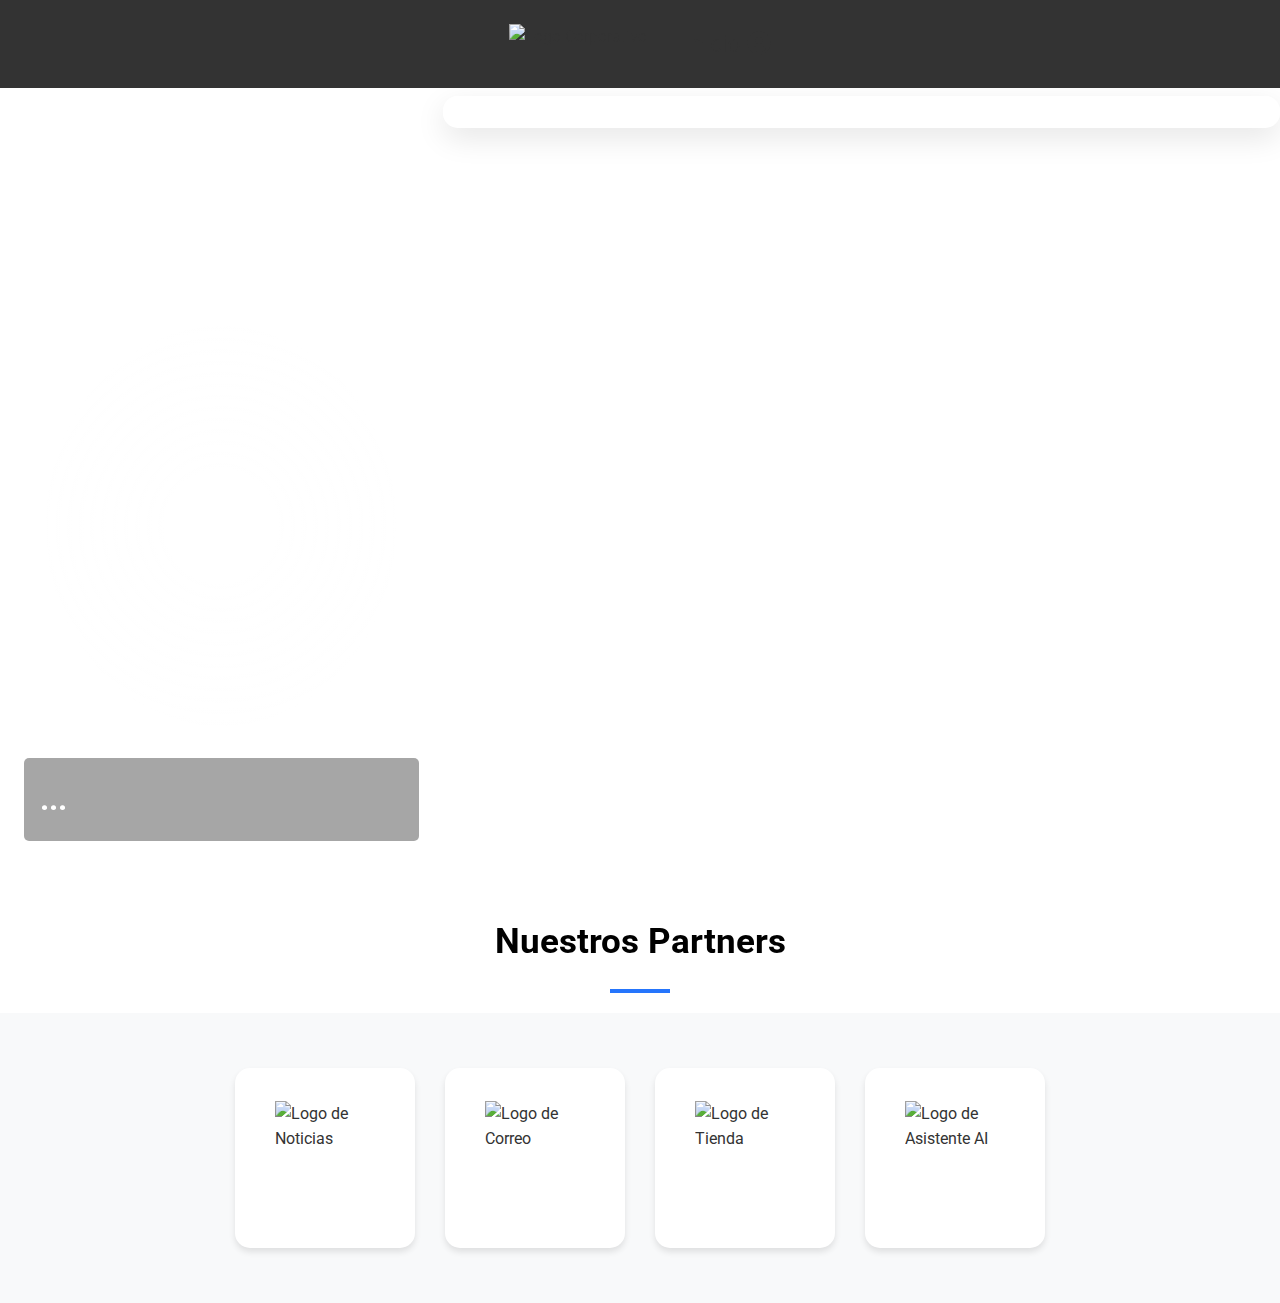
==== user.html @ bd17c830 "ampliación, captura, almacenamiento y lectura de perfil de usuario. despliegue de notas en la parte " ====
<!DOCTYPE html>
<html lang="es">

<head>
    <meta charset="UTF-8">
    <meta name="viewport" content="width=device-width, initial-scale=1.0">
    <meta name="description" content="Página de inicio personalizada con buscador y menú de navegación">
    <title>App Dress Better</title>
    <link rel="stylesheet" href="css/styles.css">
    <link rel="stylesheet" href="css/categorias.css">
    <link rel="stylesheet" href="https://cdnjs.cloudflare.com/ajax/libs/font-awesome/6.4.0/css/all.min.css">
    
    <link rel="preconnect" href="https://fonts.googleapis.com">
    <link rel="preconnect" href="https://fonts.gstatic.com" crossorigin>
    <link href="https://fonts.googleapis.com/css2?family=Roboto:wght@400;700&display=swap" rel="stylesheet">

    <script type="importmap">
        {
          "imports": {
            "three": "https://unpkg.com/three@v0.158.0/build/three.module.js",
            "three/addons/": "https://unpkg.com/three@v0.158.0/examples/jsm/"
          }
        }
    </script>

    <script type="module" src="js/avatar.js"></script>
</head>

<body>
    <div class="app-container">
        <header class="header">
            <div class="header-content">
                <div class="logo" aria-label="Logo Corporativo">
                    <img src="img/logoApp.png" alt="Logo Corporativo" width="40" height="40">
                </div>
                <nav class="nav-menu" aria-label="Menú principal">
                    <button id="searchButton" class="menu-toggle" aria-expanded="false" aria-controls="menu-list" style="display: none;">
                        <i class="fas fa-bars"></i>
                    </button>
                    
                    <!-- Profile icon with tooltip -->
                    <a href="index.html" id="profileButton" class="profile-icon" aria-label="Configuración del perfil" style="text-decoration: none;">
                        Inicio
                        <i class="fas fa-user-circle"></i>
                    </a>
                </nav>
            </div>
        </header>

        <main class="main-content">
            <div class="content-grid">
                <section class="avatar-section" id="home">
                    <div class="btn-group btn-group-toggle" data-toggle="buttons">
                        <button class="btn btn-secondary" onclick="obtenerRecomendacionesVestimenta('formal')">Formal</button>
                        <button class="btn btn-secondary" onclick="obtenerRecomendacionesVestimenta('deportivo')">Deportivo</button>
                        <button class="btn btn-secondary" onclick="obtenerRecomendacionesVestimenta('urbano')">Urbano</button>
                        <button class="btn btn-secondary" onclick="obtenerRecomendacionesVestimenta('fiestas')">Fiestas</button>
                        <button class="btn btn-secondary" onclick="obtenerRecomendacionesVestimenta('montaña')">Montaña</button>
                        <button class="btn btn-secondary" onclick="obtenerRecomendacionesVestimenta('playa')">Playa</button>
                    </div>
                    <div id="avatar-container">
                        <div id="avatar-loading"></div>
                    </div>
                    
                    <div id="intro-container" class="intro-container">
                        <h1 id="intro-text-response" class="intro-text">...</h1>
                    </div>
                    
                </section>

                <section class="table-section">
                    <div id="spinner-container" style="display: none; text-align: center; margin: 20px 0;">
                        <div class="spinner">
                            <div class="bounce1"></div>
                            <div class="bounce2"></div>
                            <div class="bounce3"></div>
                        </div>
                        <p style="color: white;">Cargando datos...</p>
                    </div>
                    
                    <div id="response-container" style="display: none;">
                        <table id="tblresultado" class="tableResult">
                            <thead>
                                <tr>
                                    <th>Item</th>
                                    <th>Descripción</th>
                                    <th>Color</th>
                                    <th>Talla</th>
                                    <th>Precio</th>
                                </tr>
                            </thead>
                            <tbody id="tabla-recomendaciones">
                                <!-- Contenido dinámico -->
                            </tbody>
                        </table>
                    </div>
                </section>
                
            </div>
        </main>

       <!-- Sección de Partners -->
        <h2 class="partners-title" id="partners">Nuestros Partners</h2>
        <div class="partners-container">
            <div class="partner">
                <img src="img/falabella.png" alt="Logo de Noticias">
            </div>
            <div class="partner">
                <img src="img/paris.png" alt="Logo de Correo">
            </div>
            <div class="partner">
                <img src="img/ripley.png" alt="Logo de Tienda">
            </div>
            <div class="partner">
                <img src="img/hm.png" alt="Logo de Asistente AI">
            </div>
        </div>
        </div>
    
        <!-- Spinner -->
        <div class="spinner" id="spinner" style="display:none;">
            <div class="bounce1"></div>
            <div class="bounce2"></div>
            <div class="bounce3"></div>
        </div>

    <!-- Scripts originales mantenidos -->
    <script src="js/script.js" defer></script>
    <script src="js/apiClient.js"></script>
    <script src="js/chatbot.js"></script>
</body>
</html>
---- css/styles.css ----
:root {
    --primary-color: #fff;
    --text-color: #333;
    --background-color: rgba(255, 255, 255, 0.8);
    --accent-color: #2575FC;
    --gradient-end: #2575FC;
    --section-bg: #f8f9fa;
    --featurette-border: #eee;
    --featurette-text: #6c757d;
    --partner-hover-bg: #e9ecef;
}

* {
    box-sizing: border-box;
    margin: 0;
    padding: 0;
}

body, html {
    height: 100%;
    font-family: 'Roboto', Arial, sans-serif;
    color: var(--text-color);
    line-height: 1.6;
}

a, h3 {
    font-family: 'Arial';
}

.container {
    position: relative;
    height: 100vh;
    background-image: url('../img/fondo2.jpg');
    background-size: cover;
    background-position: center;
    display: flex;
    flex-direction: column;
    justify-content: center;
    align-items: center;
}

.tableResult{
    background-color: #fff;
}

.header {
    background-color: rgba(0, 0, 0, 0.8);
    position: fixed;
    top: 0;
    left: 0;
    right: 0;
    z-index: 1000;
    transition: background-color 0.3s ease;
}

.header-content {
    max-width: 1200px;
    margin: 0 auto;
    padding: 0.5rem;
    display: flex;
    justify-content: space-between;
    align-items: center;
}

.logo img {
    display: block;
    transition: transform 0.3s ease;
    width: 10rem;
}

.logo img:hover {
    transform: scale(1.1);
}







@media screen and (min-width: 1366px) {
    .intro-text h1 {
        font-size: 3rem;
    }
}

@media screen and (max-width: 1024px) {
    .intro-text h1 {
        font-size: 2rem;
    }
}

@keyframes gradientShift {
    0% { background-position: 0% 50%; }
    50% { background-position: 100% 50%; }
    100% { background-position: 0% 50%; }
}





/* Estilos para el h2 "Nuestros Partners" */
.partners-title {
    text-align: center;
    font-size: 2.5rem;
    color: black;
    margin: 40px 0 20px;
    padding: 0 20px;
    position: relative;
}

.partners-title::after {
    content: '';
    display: block;
    width: 60px;
    height: 4px;
    background: var(--accent-color);
    margin: 20px auto 0;
}

/* Estilos para la sección de partners */
.partners-container {
    display: flex;
    justify-content: center;
    align-items: center;
    flex-wrap: wrap;
    padding: 40px 20px;
    background-color: var(--section-bg);
}

.partner {
    display: flex;
    flex-direction: column;
    align-items: center;
    justify-content: center;
    width: 200px;
    height: 200px;
    margin: 20px;
    padding: 20px;
    background-color: white;
    border-radius: 15px;
    box-shadow: 0 4px 6px rgba(0,0,0,0.1);
    transition: all 0.3s ease;
}

.partner:hover {
    transform: translateY(-5px);
    box-shadow: 0 6px 12px rgba(0,0,0,0.15);
    background-color: var(--partner-hover-bg);
}

.partner img {
    width: 100px;
    height: 100px;
    object-fit: contain;
    margin-bottom: 15px;
    transition: transform 0.3s ease;
}

.partner:hover img {
    transform: scale(1.1);
}

.partner h3 {
    color: black;
    font-size: 1rem;
    text-align: center;
    margin-top: 10px;
}

/* Estilos para los featurettes */
.featurette {
    display: flex;
    align-items: center;
    margin-bottom: 40px;
    padding: 60px 0;
    border-top: 1px solid var(--featurette-border);
    border-bottom: 1px solid var(--featurette-border);
}

.featurette-content {
    flex: 1;
    padding: 0 40px;
}

.featurette-image {
    flex: 1;
    text-align: center;
}

.featurette-image img {
    max-width: 100%;
    height: auto;
    border-radius: 10px;
    box-shadow: 0 4px 10px rgba(0,0,0,0.1);
    transition: transform 0.3s ease;
}

.featurette-image img:hover {
    transform: scale(1.05);
}

.featurette:nth-child(even) {
    flex-direction: row-reverse;
    background-color: var(--section-bg);
}

.featurette h2 {
    font-size: 2.5rem;
    margin-bottom: 20px;
    color: var(--primary-color);
}

.featurette h2 span {
    color: var(--featurette-text);
    font-weight: 300;
}

.featurette p {
    font-size: 1.1rem;
    color: var(--featurette-text);
    line-height: 1.8;
}

@media (max-width: 768px) {
    .header {
        left: 10px;
    }

    .nav-menu {
        right: 10px;
    }

    .menu-toggle {
        display: block;
    }

    .nav-menu ul {
        display: none;
        position: absolute;
        top: 100%;
        right: 0;
        flex-direction: column;
        background-color: var(--background-color);
        border-radius: 5px;
        padding: 10px;
    }

    .nav-menu ul.show {
        display: flex;
    }

    .nav-menu ul li {
        margin: 10px 0;
    }

    .intro-text h2 {
        font-size: 2rem;
    }

    .partners-title {
        font-size: 2rem;
    }

    .partner {
        width: calc(50% - 40px);
    }

    .featurette {
        flex-direction: column;
        text-align: center;
    }

    .featurette:nth-child(even) {
        flex-direction: column;
    }

    .featurette-content,
    .featurette-image {
        padding: 20px;
    }

    .featurette h2 {
        font-size: 2rem;
    }
}

@media (max-width: 480px) {
    .intro-text h2 {
        font-size: 1.5rem;
    }

    .partners-title {
        font-size: 1.8rem;
    }

    .partner {
        width: 100%;
    }

    .featurette h2 {
        font-size: 1.8rem;
    }
}

/* Estilos Avatar */

.content {
    max-width: 1200px;
    margin: auto;
    padding: 16px 48px;
  }
  
  .hero {
    padding-top: 60px;
    display: flex;
    flex-direction: row;
    text-align: left;
  }
  
  .gradient-text {
    background-image: linear-gradient(-45deg, rgb(177, 8, 189), rgb(88, 186, 255));
    background-clip: text;
    color: transparent;
  }
  
  #avatar-container {
    height: 500px;
    width: 800px;
    margin-top: 32px;
    margin-bottom: 32px;
    display: flex;
    align-items: center;
    justify-content: center;
  }
  
  #avatar-loading {
    font-size: 3em;
    color: #fff;
    display: none;
  } 
  
  .nav-menu {
    display: flex;
    align-items: center;
}

.profile-icon {
    background: none;
    border: none;
    margin-left: 1rem;
    font-size: 1.5rem;
    color: #333;
    cursor: pointer;
    transition: color 0.3s ease;
    position: relative;
}

.profile-icon:hover {
    color: #007bff;
}

.profile-icon::after {
    content: 'Inicio';
    position: absolute;
    top: 100%;
    left: 50%;
    transform: translateX(-50%);
    background-color: #333;
    color: white;
    padding: 5px 10px;
    border-radius: 4px;
    font-size: 0.8rem;
    opacity: 0;
    transition: opacity 0.3s ease;
    pointer-events: none;
    white-space: nowrap;
}

.profile-icon:hover::after {
    opacity: 1;
}

/* Esitlos para introduccion */
.split-layout {
    display: flex;
    justify-content: space-between;
    align-items: center;
    width: 100%;
    max-width: 1200px;
    margin: 0 auto;
    padding: 0 20px;
    min-height: calc(100vh - 80px);
}

.intro-container {
    flex: 1;
    color: white;
    background-color: rgba(128, 128, 128, 0.7); /* Gris con 70% de transparencia */
    border-radius: 5px;
    padding: 1rem;
    transition: opacity 0.5s ease;
}

.intro-container.left-aligned {
    text-align: left;
    margin-right: 40px;
    opacity: 0;
    animation: fadeIn 1s forwards;
}

#user-name {
    padding: 10px;
    font-size: 16px;
    border: none;
    border-radius: 4px;
    background-color: rgba(255, 255, 255, 0.9);
}

#submit-name {
    padding: 10px 20px;
    font-size: 16px;
    border: none;
    border-radius: 4px;
    background-color: #007bff;
    color: white;
    cursor: pointer;
    transition: background-color 0.3s ease;
}

#submit-name:hover {
    background-color: #0056b3;
}

@keyframes fadeIn {
    from { opacity: 0; }
    to { opacity: 1; }
}

.profile-config-container {
    flex: 1;
    display: none;
    opacity: 0;
    transition: opacity 1s ease, transform 1s ease;
    transform: translateY(20px);
}

.profile-config-container.visible {
    display: block;
    opacity: 1;
    transform: translateY(0);
}
/* Fin estilos introduccion */


  @media screen and (min-width: 1280px) and (max-width: 1440px) {
    .content {
        padding: 16px 32px;
    }

    .hero {
        flex-direction: column;
        text-align: center;
        align-items: center;
    }

    #avatar-container {
        height: 400px;
        width: 600px;
    }

    .partners-title {
        font-size: 2.2rem;
    }

    .partner {
        width: 180px;
        height: 180px;
        margin: 15px;
    }

    .featurette h2 {
        font-size: 2.2rem;
    }

    .featurette p {
        font-size: 1rem;
    }
}

@media screen and (min-width: 1440px) and (max-width: 1600px) {
    .content {
        padding: 16px 40px;
    }

    .hero {
        flex-direction: row;
        align-items: center;
    }

    #avatar-container {
        height: 450px;
        width: 700px;
    }

    .partners-title {
        font-size: 2.3rem;
    }

    .partner {
        width: 200px;
        height: 200px;
        margin: 20px;
    }

    .featurette h2 {
        font-size: 2.3rem;
    }

    .featurette p {
        font-size: 1.1rem;
    }
}

/* Estilo base del carrusel */
td > div {
    display: flex;
    overflow-x: auto;
    gap: 10px;
    scroll-behavior: smooth;
}

td > div::-webkit-scrollbar {
    height: 8px;
}

td > div::-webkit-scrollbar-thumb {
    background-color: #ccc;
    border-radius: 4px;
}

td > div::-webkit-scrollbar-thumb:hover {
    background-color: #999;
}

/* Tarjetas del carrusel */
td > div > div {
    flex-shrink: 0;
    width: 150px;
    min-width: 150px;
    border: 1px solid #ccc;
    padding: 10px;
    text-align: center;
    background-color: #fff;
    box-shadow: 0 2px 4px rgba(0, 0, 0, 0.1);
}

td > div > div img {
    width: 100%;
    height: auto;
}

td > div > div a {
    display: inline-block;
    margin-top: 5px;
    padding: 5px 10px;
    background-color: #007bff;
    color: white;
    text-decoration: none;
    border-radius: 3px;
}

td > div > div a:hover {
    background-color: #0056b3;
}
---- css/categorias.css ----
.app-container {
    position: relative;
    height: 100vh;
    background-size: cover;
    background-position: center;
    width: 100%;
    background-image: url('../img/fondo2.jpg');
}

/* Header y navegación */
.header {
    display: flex;
    justify-content: space-between;
    align-items: center;
    padding: 1rem 0;
    margin-bottom: 2rem;
}

/* Layout principal */
.main-content {
    padding: 2rem 0;
    min-height: calc(100vh - 200px);
}

.content-grid {
    padding-top: 4rem;
    display: grid;
    grid-template-columns: minmax(400px, 1fr) minmax(600px, 2fr);
    gap: 2rem;
    align-items: start;
}

/* Sección del Avatar */
.avatar-section {
    position: sticky;
    top: 2rem;
    display: flex;
    flex-direction: column;
    gap: 2rem;
    height: fit-content;
    margin-left: 2rem;
}

/* Botones con mejoras */
.btn-group {
    display: grid;
    grid-template-columns: repeat(auto-fit, minmax(150px, 1fr));
    gap: 1rem;
    width: 100%;
    margin-bottom: 2rem;
}

.btn-secondary {
    background: rgba(255, 255, 255, 0.1);
    border: 2px solid rgba(255, 255, 255, 0.2);
    color: #fff;
    padding: 1rem;
    font-size: 1rem;
    font-weight: bold;
    text-transform: uppercase;
    letter-spacing: 1px;
    border-radius: 50px;
    transition: all 0.3s cubic-bezier(0.25, 0.8, 0.25, 1);
    cursor: pointer;
    position: relative;
    overflow: hidden;
    backdrop-filter: blur(5px);
}

.btn-secondary::before {
    content: '';
    position: absolute;
    top: 0;
    left: -100%;
    width: 100%;
    height: 100%;
    background: linear-gradient(90deg, transparent, rgba(255, 255, 255, 0.2), transparent);
    transition: all 0.5s ease;
}

.btn-secondary:hover {
    transform: translateY(-3px);
    box-shadow: 0 10px 20px rgba(0, 0, 0, 0.2);
    border-color: rgba(255, 255, 255, 0.5);
    background: rgba(255, 255, 255, 0.2);
}

.btn-secondary:hover::before {
    left: 100%;
}

/* Estilos del avatar */
#avatar-container {
    width: 100%;
    aspect-ratio: 1;
    background: rgba(255, 255, 255, 0.1);
    border-radius: 50%;
    display: flex;
    justify-content: center;
    align-items: center;
    position: relative;
    overflow: hidden;
    box-shadow: 0 0 50px rgba(255, 255, 255, 0.1);
    transition: all 0.5s cubic-bezier(0.25, 0.8, 0.25, 1);
    max-width: 400px;
    margin: 0 auto;
}

#avatar-container::before {
    content: '';
    position: absolute;
    top: -50%;
    left: -50%;
    width: 200%;
    height: 200%;
    background: radial-gradient(circle, rgba(255,255,255,0.1) 10%, transparent 60%);
    animation: pulse 4s infinite;
}

#avatar-loading {
    width: 100px;
    height: 100px;
    border: 8px solid rgba(255, 255, 255, 0.3);
    border-top: 8px solid #fff;
    border-radius: 50%;
    animation: spin 1.5s linear infinite;
}

/* Estilos para la Tabla */
.table-section {
    width: 100%;
    max-height: calc(100vh - 100px);
    overflow-y: auto;
    margin-bottom: 2rem;
    background-color: rgba(255, 255, 255, 0.05);
    backdrop-filter: blur(5px);
    border-radius: 15px;
    box-shadow: 0 10px 30px rgba(0, 0, 0, 0.1);
    padding: 1rem;
}

#response-container {
    background: rgba(255, 255, 255, 0.1);
    backdrop-filter: blur(10px);
    border-radius: 20px;
    overflow: hidden;
    box-shadow: 0 10px 30px rgba(0, 0, 0, 0.1);
}

.tableResult {
    width: 100%;
    border-collapse: collapse;
    color: #f8f8f8;
    font-family: 'Arial', sans-serif;
    font-size: 1rem;
    border-radius: 10px;
    box-shadow: 0 0 20px rgba(0, 0, 0, 0.1);
    
}

.tableResult thead {
    background: linear-gradient(90deg, rgba(168, 168, 168, 0.538) 0%, rgba(1, 112, 202, 0.936));
    color: white;
    position: sticky;
    top: 0;
    z-index: 10;
    text-transform: uppercase;
    font-weight: bold;
    letter-spacing: 1px;
}

.tableResult th,
.tableResult td {
    padding: 1rem 1.5rem;
    text-align: left;
    border-bottom: 1px solid rgba(255, 255, 255, 0.2);
    font-size: 1rem;
    transition: all 0.3s ease;
    text-decoration: none;
}

.tableResult th {
    background-color: rgba(0, 0, 0, 0.1);
    color: #fff;
    text-transform: uppercase;
}

.tableResult tbody tr {
    transition: all 0.3s ease;
}

.tableResult tbody tr:nth-child(even) {
    background: rgba(255, 255, 255, 0.05);
}
.tableResult tbody tr {
    background: rgba(255, 255, 255, 0.05);
    transition: all 0.3s ease;
}

.tableResult tbody tr:hover {
    transform: translateY(-3px);
    box-shadow: 0 5px 15px rgba(0, 0, 0, 0.1);
}

.tableResult td {
    padding: 1rem 1.5rem;
    border: none;
    color: #f8f8f8;
}

/* Estilos para las filas de categoría */
.tableResult tbody tr:first-child,
.tableResult tbody tr:nth-child(5),
.tableResult tbody tr:nth-child(9)
 {
    background: linear-gradient(90deg, rgba(0, 0, 0, 0.4) 0%, rgba(0, 0, 0, 0.2) 100%);
    font-weight: 700;
    text-transform: uppercase;
    letter-spacing: 0.5px;
}

.tableResult tbody tr:first-child td,
.tableResult tbody tr:nth-child(5) td,
.tableResult tbody tr:nth-child(9) td{
    padding: 1.2rem 1.5rem;
    color: #ffffff;
    font-size: 1.1rem;
}

/* Estilos para columnas específicas */
.tableResult td:nth-child(1) { /* Item */
    font-weight: 500;
}

.tableResult td:nth-child(3), /* Color */
.tableResult td:nth-child(4) { /* Talla */
    text-align: center;
}

.tableResult td:nth-child(5) { /* Precio */
    font-weight: 700;
    color: #4CAF50;
    text-align: right;
}

/* Animación de entrada para las filas */
@keyframes fadeIn {
    from {
        opacity: 0;
        transform: translateY(10px);
    }
    to {
        opacity: 1;
        transform: translateY(0);
    }
}

.tableResult tbody tr {
    animation: fadeIn 0.3s ease-out forwards;
    opacity: 0;
}

.tableResult tbody tr:nth-child(1) { animation-delay: 0.1s; }
.tableResult tbody tr:nth-child(2) { animation-delay: 0.2s; }
.tableResult tbody tr:nth-child(3) { animation-delay: 0.3s; }
.tableResult tbody tr:nth-child(4) { animation-delay: 0.4s; }
.tableResult tbody tr:nth-child(5) { animation-delay: 0.5s; }

/* Responsive design */
@media (max-width: 768px) {
    .tableResult thead {
        display: none;
    }

    .tableResult tbody tr {
        display: block;
        margin-bottom: 1rem;
        border-radius: 8px;
        overflow: hidden;
    }

    .tableResult td {
        display: block;
        text-align: right;
        padding: 0.5rem 1rem;
        position: relative;
    }

    .tableResult td::before {
        content: attr(data-label);
        position: absolute;
        left: 1rem;
        width: 45%;
        text-align: left;
        font-weight: 600;
    }

    .tableResult tbody tr:first-child,
    .tableResult tbody tr:nth-child(5) {
        background: linear-gradient(90deg, rgba(0, 0, 0, 0.6) 0%, rgba(0, 0, 0, 0.4) 100%);
        padding: 0.5rem;
        border-radius: 8px;
    }

    .tableResult tbody tr:first-child td,
    .tableResult tbody tr:nth-child(5) td {
        text-align: center;
        padding: 0.5rem;
    }
}

.tableResult td {
    padding: 1rem;
    color: black;
    text-decoration: none;
}

.tableResult td:hover {
    color: #2575FC;
    cursor: pointer;
}

/* Estilos de los botones de acción en la tabla */
.tableResult .btn-action {
    background-color: rgba(34, 193, 195, 1);
    color: white;
    padding: 0.5rem 1rem;
    border-radius: 10px;
    text-transform: uppercase;
    font-weight: bold;
    border: none;
    cursor: pointer;
    transition: background-color 0.3s ease;
}

.tableResult .btn-action:hover {
    background-color: rgba(253, 187, 45, 1);
}

/* Estilos para las celdas de datos con un diseño más llamativo */
.tableResult td {
    position: relative;
    padding-left: 30px;
}

.tableResult td::before {
    content: '';
    position: absolute;
    left: 10px;
    top: 50%;
    transform: translateY(-50%);
    width: 8px;
    height: 8px;
    border-radius: 50%;
    transition: all 0.3s ease;
    text-decoration: none;
}


/* Estilos de la tabla en dispositivos móviles */
@media (max-width: 768px) {
    .tableResult thead {
        display: none;
    }

    .tableResult tbody tr {
        display: block;
        margin-bottom: 1rem;
        border-bottom: 2px solid rgba(255, 255, 255, 0.1);
    }

    .tableResult td {
        display: block;
        text-align: right;
        padding-left: 50%;
        position: relative;
    }

    .tableResult td:before {
        content: attr(data-label);
        position: absolute;
        left: 1rem;
        width: 45%;
        text-align: left;
        font-weight: bold;
        color: #f8f8f8;
    }
}


/* Animations */
@keyframes fadeIn {
    from { 
        opacity: 0;
        transform: translateY(20px);
    }
    to {
        opacity: 1;
        transform: translateY(0);
    }
}

@keyframes pulse {
    0% { transform: scale(1); opacity: 0.5; }
    50% { transform: scale(1.1); opacity: 0.8; }
    100% { transform: scale(1); opacity: 0.5; }
}

@keyframes spin {
    0% { transform: rotate(0deg); }
    100% { transform: rotate(360deg); }
}

/* Responsive Design Mejorado */
@media (max-width: 1200px) {
    .content-grid {
        grid-template-columns: 1fr 1.5fr;
    }
}

@media (max-width: 992px) {
    .content-grid {
        grid-template-columns: 1fr;
        gap: 3rem;
    }

    .avatar-section {
        position: relative;
        top: 0;
    }

    .table-section {
        max-height: none;
    }

    #response-container {
        margin-top: 2rem;
    }
}

@media (max-width: 768px) {
    .btn-group {
        grid-template-columns: repeat(2, 1fr);
    }

    .tableResult {
        font-size: 0.9rem;
    }

    .tableResult thead {
        display: none;
    }

    .tableResult tbody tr {
        display: block;
        margin-bottom: 1rem;
        border-bottom: 2px solid rgba(255, 255, 255, 0.1);
    }

    .tableResult td {
        display: block;
        text-align: right;
        padding-left: 50%;
        position: relative;
    }

    .tableResult td:before {
        content: attr(data-label);
        position: absolute;
        left: 1rem;
        width: 45%;
        text-align: left;
        font-weight: 600;
    }

    #avatar-container {
        width: 300px;
        height: 300px;
    }
}

@media (max-width: 480px) {
    .btn-group {
        grid-template-columns: 1fr;
    }

    .partners-container {
        grid-template-columns: repeat(2, 1fr);
    }

    .app-container {
        padding: 0.5rem;
    }
}


/* Spinner */
.spinner {
    margin: 100px auto 0;
    width: 70px;
    text-align: center;
    display: none; /* Inicialmente oculto */
}

.spinner > div {
    width: 18px;
    height: 18px;
    background-color: #333;
    border-radius: 100%;
    display: inline-block;
    animation: bouncedelay 1.4s infinite ease-in-out both;
}

.spinner .bounce1 {
    animation-delay: -0.32s;
}

.spinner .bounce2 {
    animation-delay: -0.16s;
}

.spinner .bounce3 {
    animation-delay: 0s;
}

@keyframes bouncedelay {
    0%, 80%, 100% {
        transform: scale(0);
    }
    40% {
        transform: scale(1);
    }
}

/* Media Queries for 14-inch Screens (Typically around 1920x1080 resolution) */
@media (min-width: 1280px) and (max-width: 1440px) {
    .content-grid {
        grid-template-columns: minmax(350px, 1fr) minmax(550px, 2fr);
        gap: 1.5rem;
    }

    .avatar-section {
        top: 1.5rem;
        margin-left: 1.5rem;
    }

    #avatar-container {
        max-width: 350px;
    }

    .btn-group {
        grid-template-columns: repeat(auto-fit, minmax(130px, 1fr));
        gap: 0.75rem;
    }

    .btn-secondary {
        padding: 0.85rem;
        font-size: 0.9rem;
    }

    .tableResult {
        font-size: 0.95rem;
    }

    .tableResult th,
    .tableResult td {
        padding: 0.85rem 1.25rem;
    }
}

@media (min-width: 1440px) and (max-width: 1600px) {
    .content-grid {
        grid-template-columns: minmax(380px, 1fr) minmax(600px, 2fr);
        gap: 1.75rem;
    }

    .avatar-section {
        top: 1.75rem;
        margin-left: 2rem;
    }

    #avatar-container {
        max-width: 380px;
    }

    .btn-group {
        grid-template-columns: repeat(auto-fit, minmax(140px, 1fr));
        gap: 1rem;
    }

    .btn-secondary {
        padding: 0.95rem;
        font-size: 0.95rem;
    }

    .tableResult {
        font-size: 1rem;
    }

    .tableResult th,
    .tableResult td {
        padding: 1rem 1.35rem;
    }
}
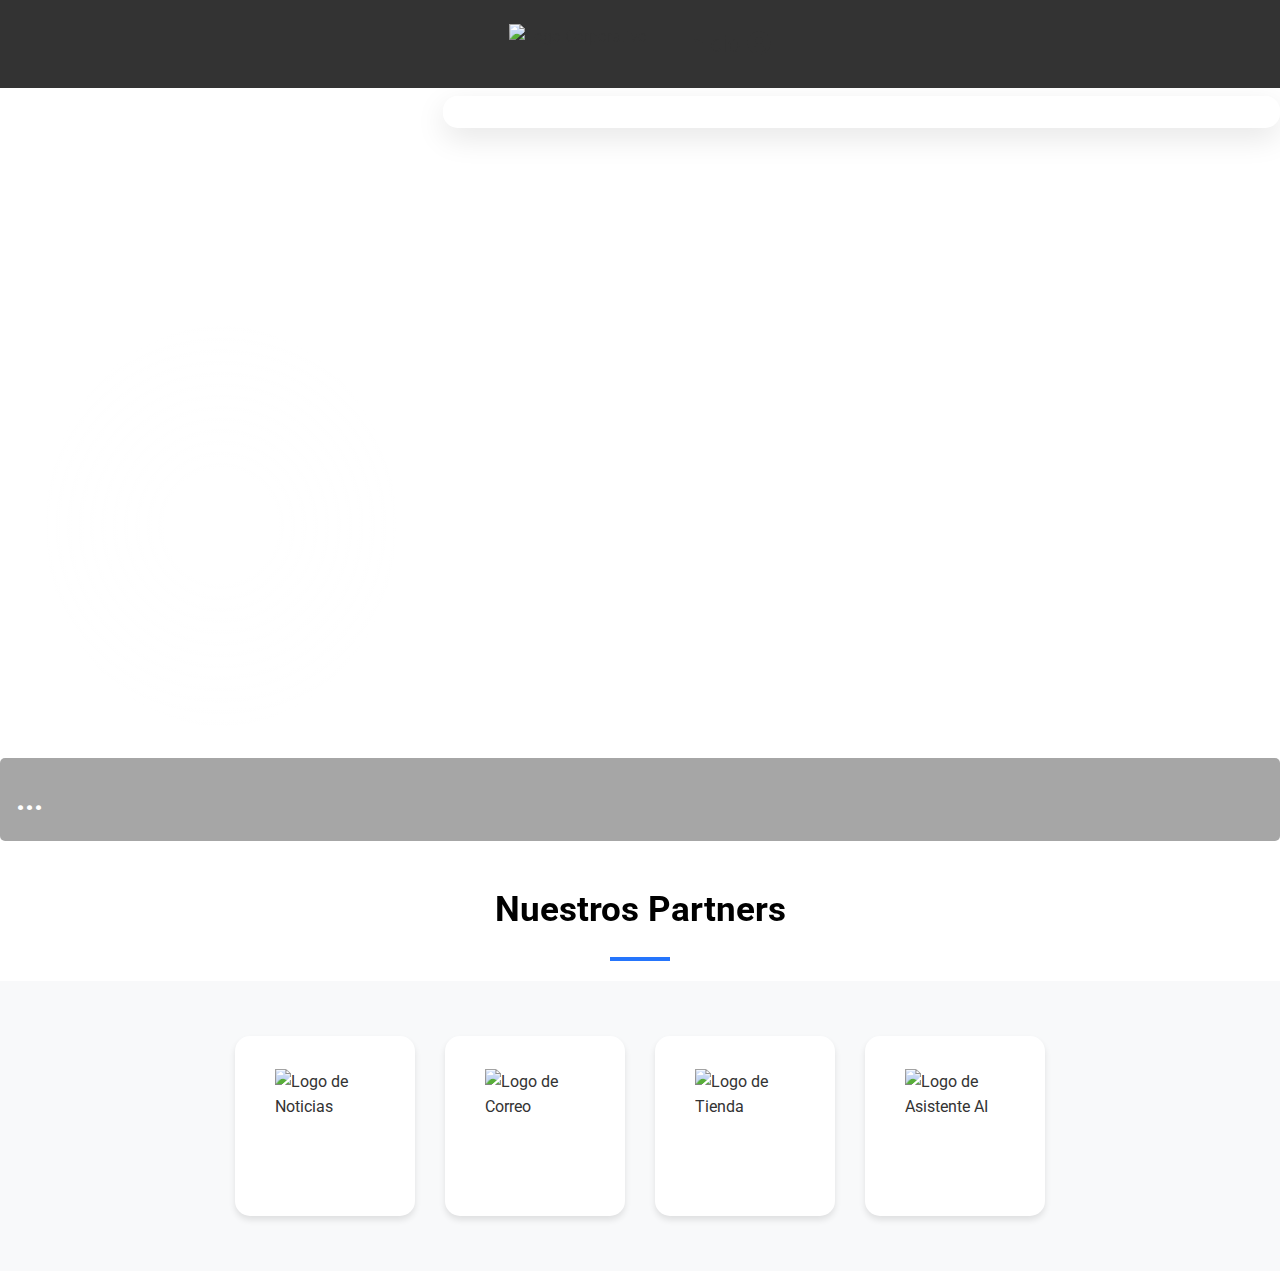
==== commit a602aa88: "last updates" ====
--- a/user.html
+++ b/user.html
@@ -62,9 +62,7 @@
                         <div id="avatar-loading"></div>
                     </div>
                     
-                    <div id="intro-container" class="intro-container">
-                        <h1 id="intro-text-response" class="intro-text">...</h1>
-                    </div>
+                  
                     
                 </section>
 
@@ -97,8 +95,11 @@
                 </section>
                 
             </div>
+            
         </main>
-
+        <div id="intro-container" class="intro-container">
+            <h1 id="intro-text-response" class="intro-text">...</h1>
+        </div>
        <!-- Sección de Partners -->
         <h2 class="partners-title" id="partners">Nuestros Partners</h2>
         <div class="partners-container">
--- a/css/styles.css
+++ b/css/styles.css
@@ -451,6 +451,17 @@
     opacity: 1;
     transform: translateY(0);
 }
+.form-container {
+    display: grid;
+    grid-template-columns: 1fr 1fr;
+    gap: 30px;
+}
+@media (max-width: 768px) {
+    .form-container {
+        grid-template-columns: 1fr;
+        gap: 20px;
+    }
+}
 /* Fin estilos introduccion */
 
 
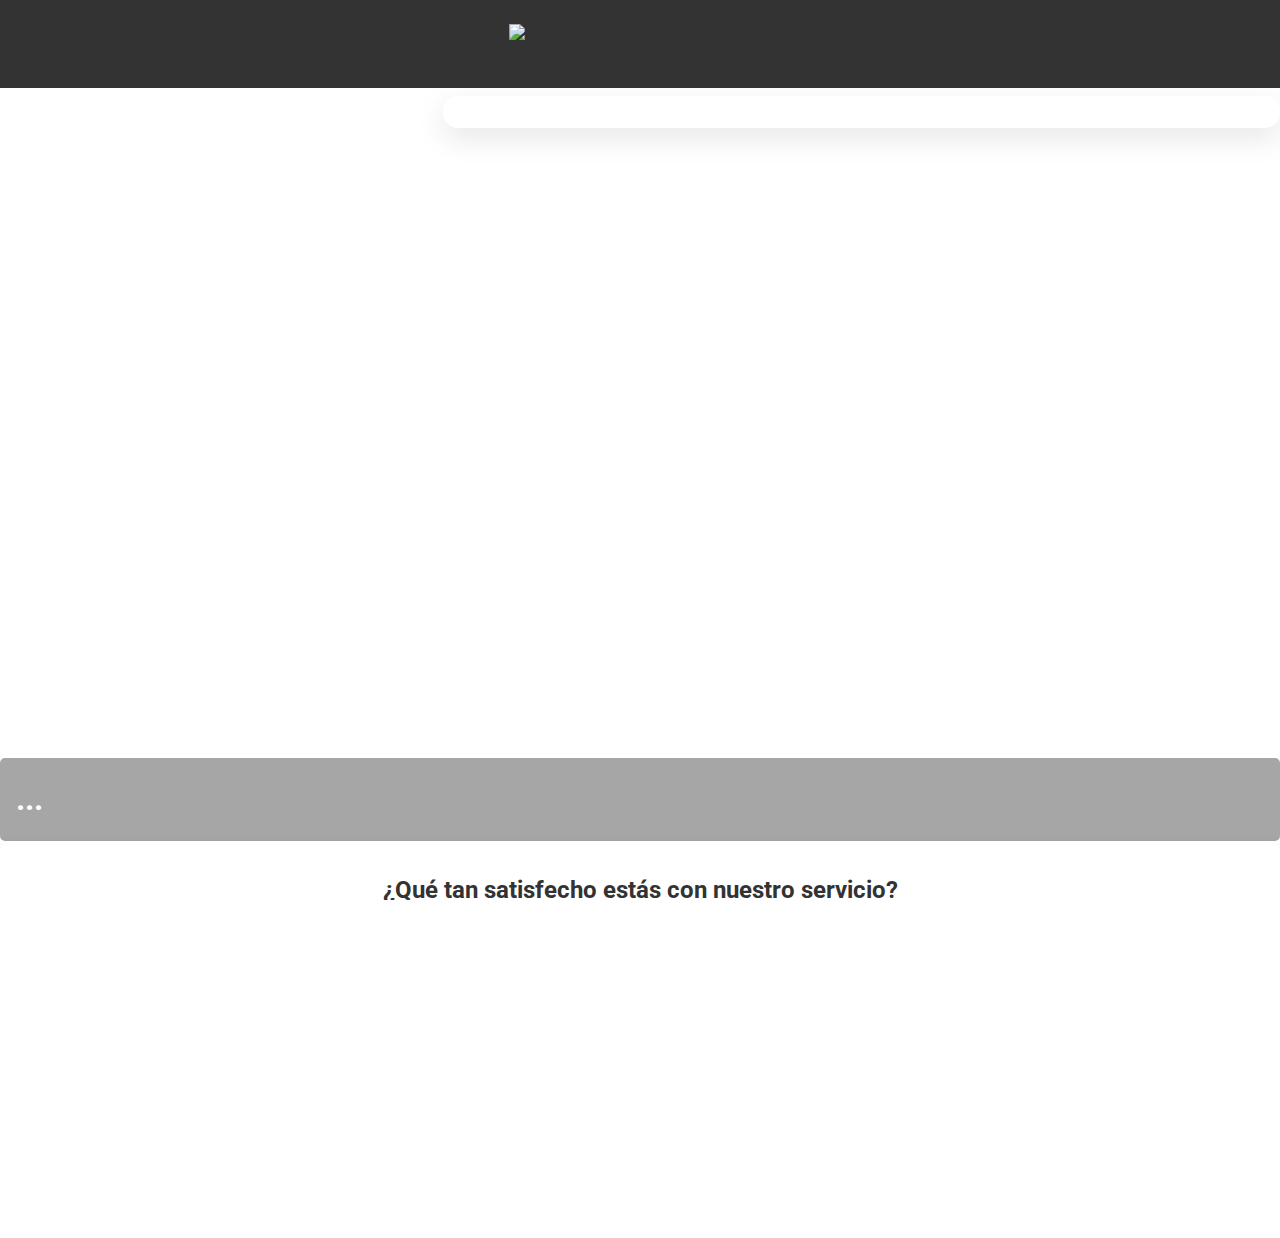
==== commit 8a8aa1e2: "satisfaccion cliente agregado" ====
--- a/user.html
+++ b/user.html
@@ -8,6 +8,7 @@
     <title>App Dress Better</title>
     <link rel="stylesheet" href="css/styles.css">
     <link rel="stylesheet" href="css/categorias.css">
+    <link rel="stylesheet" href="css/user.css">
     <link rel="stylesheet" href="https://cdnjs.cloudflare.com/ajax/libs/font-awesome/6.4.0/css/all.min.css">
     
     <link rel="preconnect" href="https://fonts.googleapis.com">
@@ -100,23 +101,53 @@
         <div id="intro-container" class="intro-container">
             <h1 id="intro-text-response" class="intro-text">...</h1>
         </div>
-       <!-- Sección de Partners -->
-        <h2 class="partners-title" id="partners">Nuestros Partners</h2>
-        <div class="partners-container">
-            <div class="partner">
-                <img src="img/falabella.png" alt="Logo de Noticias">
+        <section class="satisfaction-section" id="satisfaction">
+            <h2 class="satisfaction-title">¿Qué tan satisfecho estás con nuestro servicio?</h2>
+            <div class="satisfaction-container">
+              <div class="rating-scale">
+                <div class="rating-option">
+                  <input type="radio" id="rating-1" name="satisfaction" value="1">
+                  <label for="rating-1">
+                    <span class="emoji">😡</span>
+                    <span class="rating-text">Muy insatisfecho</span>
+                  </label>
+                </div>
+                <div class="rating-option">
+                  <input type="radio" id="rating-2" name="satisfaction" value="2">
+                  <label for="rating-2">
+                    <span class="emoji">😕</span>
+                    <span class="rating-text">Insatisfecho</span>
+                  </label>
+                </div>
+                <div class="rating-option">
+                  <input type="radio" id="rating-3" name="satisfaction" value="3">
+                  <label for="rating-3">
+                    <span class="emoji">😐</span>
+                    <span class="rating-text">Neutral</span>
+                  </label>
+                </div>
+                <div class="rating-option">
+                  <input type="radio" id="rating-4" name="satisfaction" value="4">
+                  <label for="rating-4">
+                    <span class="emoji">🙂</span>
+                    <span class="rating-text">Satisfecho</span>
+                  </label>
+                </div>
+                <div class="rating-option">
+                  <input type="radio" id="rating-5" name="satisfaction" value="5">
+                  <label for="rating-5">
+                    <span class="emoji">😄</span>
+                    <span class="rating-text">Muy satisfecho</span>
+                  </label>
+                </div>
+              </div>
+              <div class="feedback-container">
+                <textarea id="user-feedback" placeholder="Cuéntanos más sobre tu experiencia (opcional)"></textarea>
+                <button id="submit-feedback" class="feedback-btn">Enviar opinión</button>
+              </div>
             </div>
-            <div class="partner">
-                <img src="img/paris.png" alt="Logo de Correo">
-            </div>
-            <div class="partner">
-                <img src="img/ripley.png" alt="Logo de Tienda">
-            </div>
-            <div class="partner">
-                <img src="img/hm.png" alt="Logo de Asistente AI">
-            </div>
-        </div>
-        </div>
+          </section>
+                
     
         <!-- Spinner -->
         <div class="spinner" id="spinner" style="display:none;">
@@ -125,6 +156,35 @@
             <div class="bounce3"></div>
         </div>
 
+        <script>
+            document.querySelectorAll('input[name="satisfaction"]').forEach(input => {
+              input.addEventListener('change', function() {
+                // Highlight the selected rating
+                document.querySelectorAll('.rating-option label').forEach(label => {
+                  label.style.opacity = '0.5';
+                });
+                this.nextElementSibling.style.opacity = '1';
+              });
+            });
+            
+            document.getElementById('submit-feedback').addEventListener('click', function() {
+              const selectedRating = document.querySelector('input[name="satisfaction"]:checked');
+              const feedbackText = document.getElementById('user-feedback').value;
+              
+              if (!selectedRating) {
+                alert('Por favor selecciona un nivel de satisfacción antes de enviar.');
+                return;
+              }
+              
+              // Here you would normally send the data to your server
+              alert('¡Gracias por tu opinión! Tu valoración: ' + selectedRating.value);
+              
+              // Clear form
+              document.querySelector('input[name="satisfaction"]:checked').checked = false;
+              document.getElementById('user-feedback').value = '';
+            });
+          </script>
+
     <!-- Scripts originales mantenidos -->
     <script src="js/script.js" defer></script>
     <script src="js/apiClient.js"></script>
--- a/css/user.css
+++ b/css/user.css
@@ -0,0 +1,242 @@
+html, body {
+    height: 100%;
+    margin: 0;
+    padding: 0;
+    overflow: hidden;
+}
+
+body {
+    display: flex;
+    justify-content: center;
+    align-items: center;
+    background-size: cover;
+    background-position: center;
+}
+
+.profile-config-container {
+    max-width: 600px;
+    width: 90%;
+    max-height: 90vh;
+    overflow-y: auto;
+    margin: 4rem auto;
+    background-color: rgba(255, 255, 255, 0.1); /* Semi-transparent background */
+    backdrop-filter: blur(8px); /* Adds a blur effect to the background */
+    border-radius: 12px;
+    padding: 2rem;
+    box-shadow: 0 4px 6px rgba(0, 0, 0, 0.1);
+}
+
+.profile-config-title {
+    font-size: 24px;
+    font-weight: bold;
+    margin-bottom: 20px;
+    color: #ffffff; /* Changed to white for better contrast */
+    text-shadow: 1px 1px 2px rgba(0, 0, 0, 0.2);
+}
+
+.profile-config-form {
+    display: flex;
+    flex-direction: column;
+    gap: 20px;
+}
+
+.form-group {
+    display: flex;
+    flex-direction: column;
+}
+
+.form-group label {
+    margin-bottom: 5px;
+    font-weight: bold;
+    color: #ffffff; /* Changed to white for better contrast */
+    text-shadow: 1px 1px 2px rgba(0, 0, 0, 0.2);
+}
+
+.form-group input,
+.form-group select {
+    padding: 10px;
+    border: 1px solid rgba(255, 255, 255, 0.2);
+    border-radius: 4px;
+    font-size: 16px;
+    background-color: rgba(255, 255, 255, 0.9);
+    color: #333;
+    transition: all 0.3s ease;
+}
+
+.form-group input:focus,
+.form-group select:focus {
+    outline: none;
+    border-color: #007bff;
+    box-shadow: 0 0 0 2px rgba(0, 123, 255, 0.25);
+}
+
+.checkbox-group {
+    flex-direction: row;
+    align-items: center;
+    gap: 10px;
+}
+
+.checkbox-group input[type="checkbox"] {
+    width: 20px;
+    height: 20px;
+    accent-color: #007bff;
+}
+
+.checkbox-group label {
+    color: #ffffff; /* Changed to white for better contrast */
+    text-shadow: 1px 1px 2px rgba(0, 0, 0, 0.2);
+}
+
+.submit-button {
+    background-color: #007bff;
+    color: white;
+    padding: 10px 20px;
+    border: none;
+    border-radius: 4px;
+    font-size: 16px;
+    cursor: pointer;
+    transition: all 0.3s ease;
+    box-shadow: 0 2px 4px rgba(0, 0, 0, 0.2);
+}
+
+.submit-button:hover {
+    background-color: #0056b3;
+    transform: translateY(-1px);
+    box-shadow: 0 4px 6px rgba(0, 0, 0, 0.2);
+}
+
+.back-button {
+    display: flex;
+    align-items: center;
+    margin-left: 2rem;
+    gap: 5px;
+    color: #ffffff; /* Changed to white for better contrast */
+    text-decoration: none;
+    font-size: 16px;
+    transition: all 0.3s ease;
+}
+
+.back-button:hover {
+    color: #007bff;
+    text-shadow: 0 0 8px rgba(0, 123, 255, 0.5);
+}
+
+@media (max-width: 768px) {
+    .profile-config-container {
+        padding: 1.5rem;
+        width: 95%;
+        max-height: 95vh;
+    }
+
+    .profile-config-form {
+        gap: 15px;
+    }
+
+    .form-group input,
+    .form-group select,
+    .submit-button {
+        font-size: 14px;
+    }
+}
+
+ 
+.satisfaction-section {
+    background-color: white;
+    border-radius: 12px;
+    padding: 30px;
+    box-shadow: 0 4px 12px rgba(0, 0, 0, 0.1);
+  }
+  
+  .satisfaction-title {
+    text-align: center;
+    color: #333;
+    margin-bottom: 30px;
+    font-size: 24px;
+  }
+  
+  .rating-scale {
+    display: flex;
+    justify-content: space-between;
+    margin-bottom: 30px;
+  }
+  
+  .rating-option {
+    display: flex;
+    flex-direction: column;
+    align-items: center;
+    width: 20%;
+  }
+  
+  .rating-option input[type="radio"] {
+    display: none;
+  }
+  
+  .rating-option label {
+    display: flex;
+    flex-direction: column;
+    align-items: center;
+    cursor: pointer;
+  }
+  
+  .emoji {
+    font-size: 32px;
+    margin-bottom: 8px;
+    transition: transform 0.2s;
+  }
+  
+  .rating-text {
+    font-size: 14px;
+    text-align: center;
+    color: #666;
+  }
+  
+  .rating-option input[type="radio"]:checked + label .emoji {
+    transform: scale(1.3);
+  }
+  
+  .rating-option input[type="radio"]:checked + label .rating-text {
+    color: #000;
+    font-weight: bold;
+  }
+  
+  .feedback-container {
+    display: flex;
+    flex-direction: column;
+  }
+  
+  #user-feedback {
+    border: 1px solid #ddd;
+    border-radius: 8px;
+    padding: 12px;
+    min-height: 100px;
+    margin-bottom: 15px;
+    resize: vertical;
+    font-family: inherit;
+  }
+  
+  .feedback-btn {
+    background-color: #2563eb;
+    color: white;
+    border: none;
+    border-radius: 8px;
+    padding: 12px;
+    font-size: 16px;
+    font-weight: 600;
+    cursor: pointer;
+    transition: background-color 0.2s;
+  }
+  
+  .feedback-btn:hover {
+    background-color: #1d4ed8;
+  }
+  
+  @media (max-width: 500px) {
+    .rating-scale {
+      flex-wrap: wrap;
+    }
+    
+    .rating-option {
+      width: 33%;
+      margin-bottom: 15px;
+    }
+  }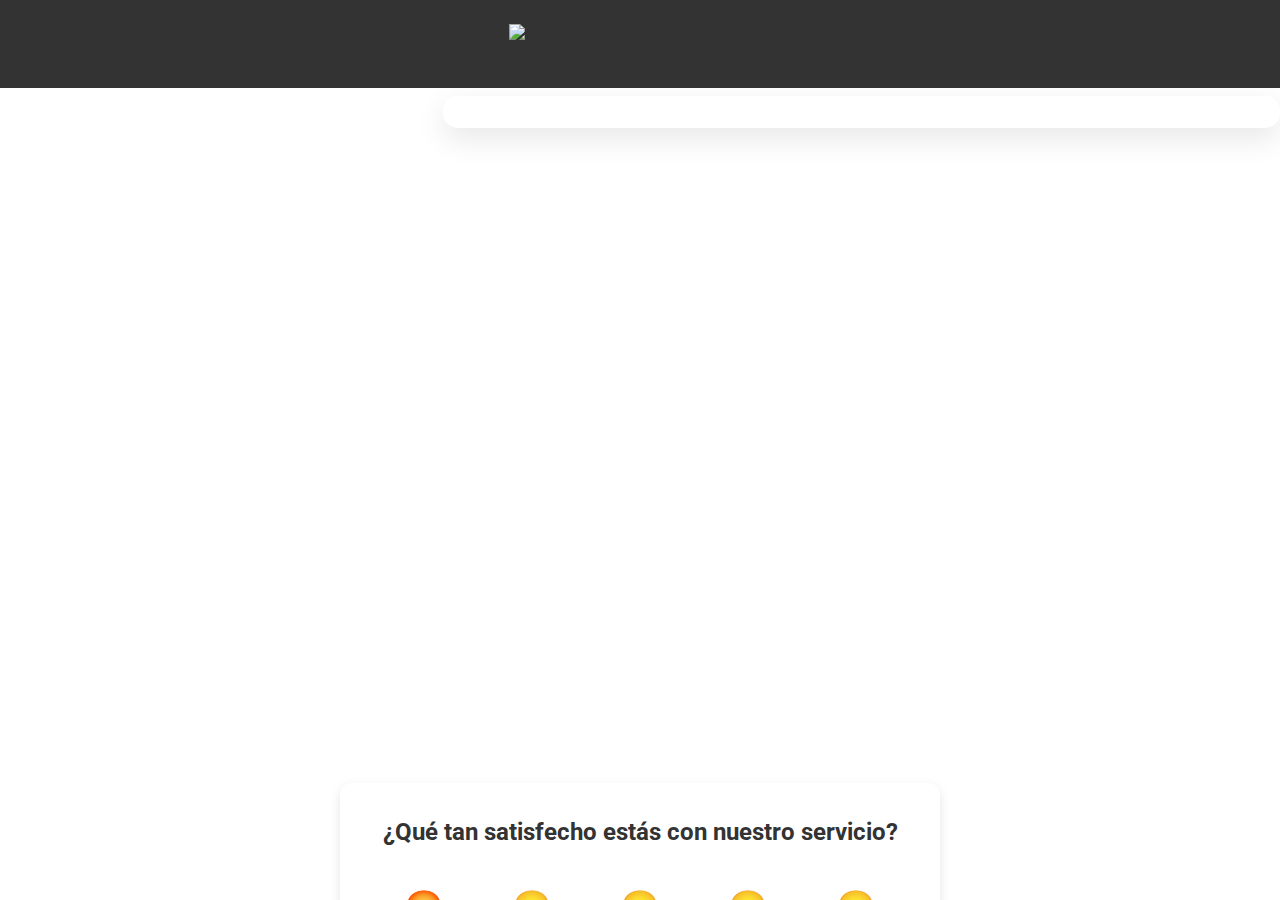
==== commit 3e5a0792: "Updates escala de satisfaccion" ====
--- a/user.html
+++ b/user.html
@@ -25,6 +25,7 @@
     </script>
 
     <script type="module" src="js/avatar.js"></script>
+    
 </head>
 
 <body>
@@ -62,9 +63,6 @@
                     <div id="avatar-container">
                         <div id="avatar-loading"></div>
                     </div>
-                    
-                  
-                    
                 </section>
 
                 <section class="table-section">
@@ -94,101 +92,100 @@
                         </table>
                     </div>
                 </section>
-                
             </div>
             
+           
         </main>
-        <div id="intro-container" class="intro-container">
-            <h1 id="intro-text-response" class="intro-text">...</h1>
-        </div>
-        <section class="satisfaction-section" id="satisfaction">
-            <h2 class="satisfaction-title">¿Qué tan satisfecho estás con nuestro servicio?</h2>
-            <div class="satisfaction-container">
-              <div class="rating-scale">
-                <div class="rating-option">
-                  <input type="radio" id="rating-1" name="satisfaction" value="1">
-                  <label for="rating-1">
-                    <span class="emoji">😡</span>
-                    <span class="rating-text">Muy insatisfecho</span>
-                  </label>
-                </div>
-                <div class="rating-option">
-                  <input type="radio" id="rating-2" name="satisfaction" value="2">
-                  <label for="rating-2">
-                    <span class="emoji">😕</span>
-                    <span class="rating-text">Insatisfecho</span>
-                  </label>
-                </div>
-                <div class="rating-option">
-                  <input type="radio" id="rating-3" name="satisfaction" value="3">
-                  <label for="rating-3">
-                    <span class="emoji">😐</span>
-                    <span class="rating-text">Neutral</span>
-                  </label>
-                </div>
-                <div class="rating-option">
-                  <input type="radio" id="rating-4" name="satisfaction" value="4">
-                  <label for="rating-4">
-                    <span class="emoji">🙂</span>
-                    <span class="rating-text">Satisfecho</span>
-                  </label>
-                </div>
-                <div class="rating-option">
-                  <input type="radio" id="rating-5" name="satisfaction" value="5">
-                  <label for="rating-5">
-                    <span class="emoji">😄</span>
-                    <span class="rating-text">Muy satisfecho</span>
-                  </label>
-                </div>
+        
+        
+        <br>
+         <!-- Removed duplicate satisfaction section and kept only one -->
+         <section class="satisfaction-section" id="satisfaction">
+          <h2 class="satisfaction-title">¿Qué tan satisfecho estás con nuestro servicio?</h2>
+          <div class="satisfaction-container">
+            <div class="rating-scale">
+              <div class="rating-option">
+                <input type="radio" id="rating-1" name="satisfaction" value="1">
+                <label for="rating-1">
+                  <span class="emoji">😡</span>
+                  <span class="rating-text">Muy insatisfecho</span>
+                </label>
               </div>
-              <div class="feedback-container">
-                <textarea id="user-feedback" placeholder="Cuéntanos más sobre tu experiencia (opcional)"></textarea>
-                <button id="submit-feedback" class="feedback-btn">Enviar opinión</button>
+              <div class="rating-option">
+                <input type="radio" id="rating-2" name="satisfaction" value="2">
+                <label for="rating-2">
+                  <span class="emoji">😕</span>
+                  <span class="rating-text">Insatisfecho</span>
+                </label>
+              </div>
+              <div class="rating-option">
+                <input type="radio" id="rating-3" name="satisfaction" value="3">
+                <label for="rating-3">
+                  <span class="emoji">😐</span>
+                  <span class="rating-text">Neutral</span>
+                </label>
+              </div>
+              <div class="rating-option">
+                <input type="radio" id="rating-4" name="satisfaction" value="4">
+                <label for="rating-4">
+                  <span class="emoji">🙂</span>
+                  <span class="rating-text">Satisfecho</span>
+                </label>
+              </div>
+              <div class="rating-option">
+                <input type="radio" id="rating-5" name="satisfaction" value="5">
+                <label for="rating-5">
+                  <span class="emoji">😄</span>
+                  <span class="rating-text">Muy satisfecho</span>
+                </label>
               </div>
             </div>
-          </section>
-                
-    
+            <div class="feedback-container">
+              <textarea id="user-feedback" placeholder="Cuéntanos más sobre tu experiencia (opcional)"></textarea>
+              <button id="submit-feedback" class="feedback-btn">Enviar opinión</button>
+            </div>
+          </div>
+        </section>
         <!-- Spinner -->
         <div class="spinner" id="spinner" style="display:none;">
             <div class="bounce1"></div>
             <div class="bounce2"></div>
             <div class="bounce3"></div>
         </div>
+    </div>
 
-        <script>
-            document.querySelectorAll('input[name="satisfaction"]').forEach(input => {
-              input.addEventListener('change', function() {
-                // Highlight the selected rating
-                document.querySelectorAll('.rating-option label').forEach(label => {
-                  label.style.opacity = '0.5';
-                });
-                this.nextElementSibling.style.opacity = '1';
-              });
+    <script>
+        document.querySelectorAll('input[name="satisfaction"]').forEach(input => {
+          input.addEventListener('change', function() {
+            // Highlight the selected rating
+            document.querySelectorAll('.rating-option label').forEach(label => {
+              label.style.opacity = '0.5';
             });
-            
-            document.getElementById('submit-feedback').addEventListener('click', function() {
-              const selectedRating = document.querySelector('input[name="satisfaction"]:checked');
-              const feedbackText = document.getElementById('user-feedback').value;
-              
-              if (!selectedRating) {
-                alert('Por favor selecciona un nivel de satisfacción antes de enviar.');
-                return;
-              }
-              
-              // Here you would normally send the data to your server
-              alert('¡Gracias por tu opinión! Tu valoración: ' + selectedRating.value);
-              
-              // Clear form
-              document.querySelector('input[name="satisfaction"]:checked').checked = false;
-              document.getElementById('user-feedback').value = '';
-            });
-          </script>
+            this.nextElementSibling.style.opacity = '1';
+          });
+        });
+        
+        document.getElementById('submit-feedback').addEventListener('click', function() {
+          const selectedRating = document.querySelector('input[name="satisfaction"]:checked');
+          const feedbackText = document.getElementById('user-feedback').value;
+          
+          if (!selectedRating) {
+            alert('Por favor selecciona un nivel de satisfacción antes de enviar.');
+            return;
+          }
+          
+          // Here you would normally send the data to your server
+          alert('¡Gracias por tu opinión! Tu valoración: ' + selectedRating.value);
+          
+          // Clear form
+          document.querySelector('input[name="satisfaction"]:checked').checked = false;
+          document.getElementById('user-feedback').value = '';
+        });
+    </script>
 
     <!-- Scripts originales mantenidos -->
     <script src="js/script.js" defer></script>
     <script src="js/apiClient.js"></script>
     <script src="js/chatbot.js"></script>
 </body>
-</html>
-
+</html>--- a/css/categorias.css
+++ b/css/categorias.css
@@ -5,6 +5,7 @@
     background-position: center;
     width: 100%;
     background-image: url('../img/fondo2.jpg');
+    overflow-y: auto;
 }
 
 /* Header y navegación */
--- a/css/user.css
+++ b/css/user.css
@@ -141,11 +141,14 @@
 
  
 .satisfaction-section {
-    background-color: white;
-    border-radius: 12px;
-    padding: 30px;
-    box-shadow: 0 4px 12px rgba(0, 0, 0, 0.1);
-  }
+  background-color: white;
+  border-radius: 12px;
+  padding: 30px;
+  box-shadow: 0 4px 12px rgba(0, 0, 0, 0.1);
+  max-width: 600px; /* Ajusta según el tamaño que prefieras */
+  margin: 0 auto; /* Centra el contenido en la pantalla */
+}
+
   
   .satisfaction-title {
     text-align: center;
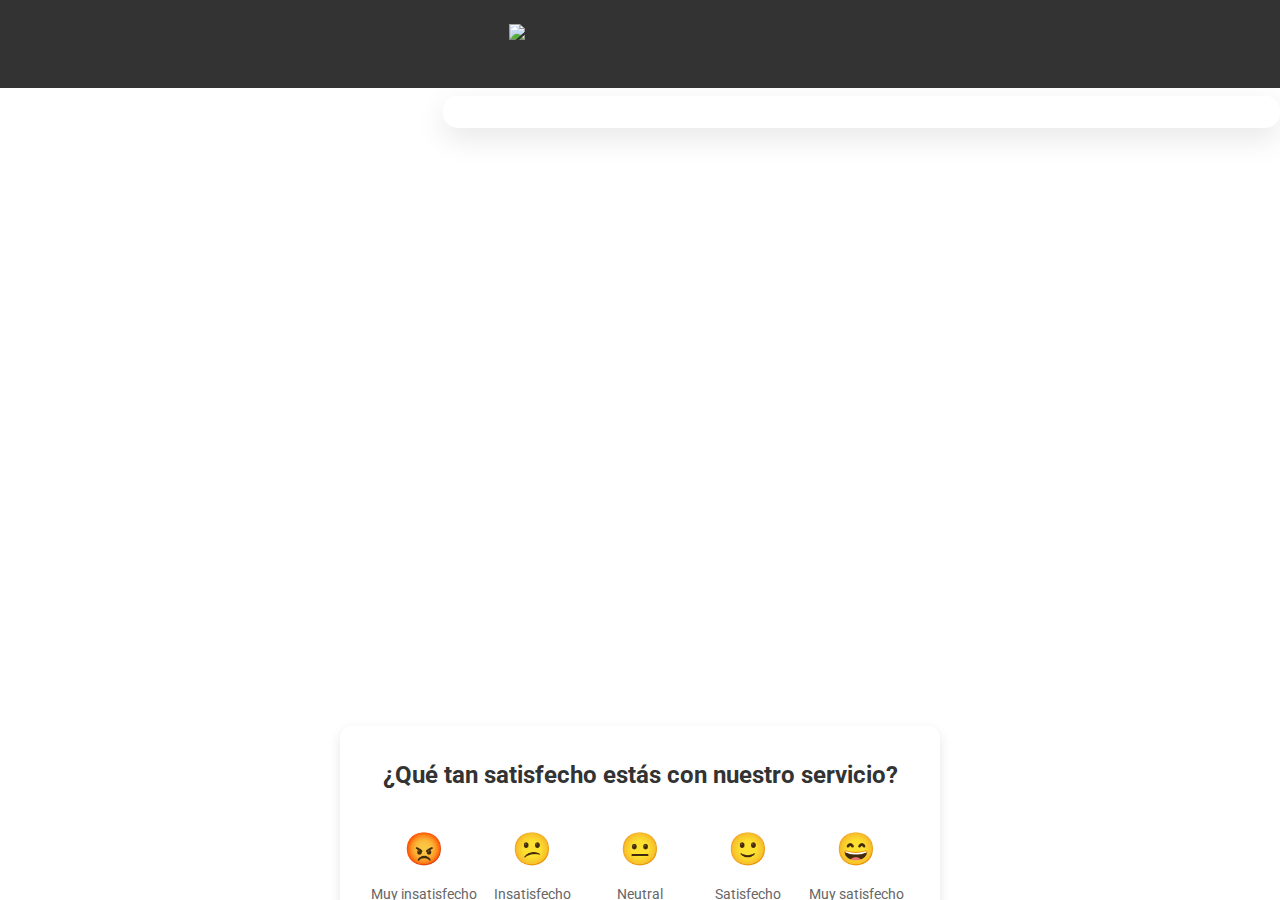
==== commit f12e51b7: "Se actualiza la introduccion y el formulario de incio, proporcionando mejor UX con nuevos estilos" ====
--- a/user.html
+++ b/user.html
@@ -60,9 +60,9 @@
                         <button class="btn btn-secondary" onclick="obtenerRecomendacionesVestimenta('montaña')">Montaña</button>
                         <button class="btn btn-secondary" onclick="obtenerRecomendacionesVestimenta('playa')">Playa</button>
                     </div>
-                    <div id="avatar-container">
+                    <!-- <div id="avatar-container">
                         <div id="avatar-loading"></div>
-                    </div>
+                    </div> -->
                 </section>
 
                 <section class="table-section">
--- a/css/styles.css
+++ b/css/styles.css
@@ -385,7 +385,7 @@
 /* Esitlos para introduccion */
 .split-layout {
     display: flex;
-    justify-content: space-between;
+    justify-content: center; /* Cambiado de space-between a center */
     align-items: center;
     width: 100%;
     max-width: 1200px;
@@ -395,47 +395,201 @@
 }
 
 .intro-container {
-    flex: 1;
-    color: white;
-    background-color: rgba(128, 128, 128, 0.7); /* Gris con 70% de transparencia */
-    border-radius: 5px;
-    padding: 1rem;
-    transition: opacity 0.5s ease;
-}
-
-.intro-container.left-aligned {
-    text-align: left;
-    margin-right: 40px;
+    flex: 0 1 auto; /* Cambiado de flex: 1 para evitar expansión excesiva */
+    max-width: 600px;
+    margin: 4rem auto;
+    background: rgba(255, 255, 255, 0.15);
+    backdrop-filter: blur(12px);
+    border-radius: 14px;
+    padding: 2rem;
+    box-shadow: 0 8px 32px rgba(0, 0, 0, 0.1);
+    border: 1px solid rgba(255, 255, 255, 0.18);
+    text-align: center;
+    transition: all 0.5s ease;
+    transform: translateY(0);
+}
+
+/* Eliminada la clase left-aligned que estaba moviendo el contenedor a la izquierda */
+/* En su lugar, creamos una nueva clase para la animación sin cambiar la alineación */
+.intro-container.animated {
     opacity: 0;
-    animation: fadeIn 1s forwards;
+    animation: fadeInUp 1s forwards;
+}
+
+.intro-text {
+    font-size: 2.5rem;
+    font-weight: 700;
+    color: #ffffff;
+    margin-bottom: 1.5rem;
+    letter-spacing: 0.5px;
+    position: relative;
+    display: inline-block;
+}
+
+.intro-text::after {
+    content: '';
+    position: absolute;
+    bottom: -10px;
+    left: 50%;
+    transform: translateX(-50%);
+    width: 60px;
+    height: 3px;
+    background: linear-gradient(90deg, #3a7bd5, #00d2ff);
+    border-radius: 3px;
+    transition: width 0.3s ease;
+}
+
+.intro-container:hover .intro-text::after {
+    width: 60px;
+}
+
+.name-input-container {
+    margin-top: 2rem;
+    display: flex;
+    flex-direction: column;
+    gap: 1rem;
+    width: 100%;
+    max-width: 400px;
+    margin-left: auto;
+    margin-right: auto;
+    opacity: 0;
+    transform: translateY(20px);
+    animation: fadeInUp 0.8s forwards;
+    animation-delay: 0.5s;
 }
 
 #user-name {
-    padding: 10px;
-    font-size: 16px;
+    padding: 12px 16px;
+    font-size: 1rem;
+    border: 1px solid rgba(255, 255, 255, 0.3);
+    border-radius: 8px;
+    background-color: rgba(255, 255, 255, 0.9);
+    color: #333;
+    transition: all 0.3s ease;
+    box-shadow: 0 2px 10px rgba(0, 0, 0, 0.05);
+    width: 100%;
+}
+
+#user-name:focus {
+    outline: none;
+    border-color: #3a7bd5;
+    box-shadow: 0 0 0 3px rgba(58, 123, 213, 0.25);
+    transform: translateY(-2px);
+}
+
+#user-name::placeholder {
+    color: #aaa;
+}
+
+#submit-name {
+    padding: 12px 24px;
+    font-size: 1rem;
+    font-weight: 600;
     border: none;
-    border-radius: 4px;
-    background-color: rgba(255, 255, 255, 0.9);
-}
-
-#submit-name {
-    padding: 10px 20px;
-    font-size: 16px;
-    border: none;
-    border-radius: 4px;
-    background-color: #007bff;
+    border-radius: 8px;
+    background: linear-gradient(90deg, #3a7bd5, #00d2ff);
     color: white;
     cursor: pointer;
-    transition: background-color 0.3s ease;
+    transition: all 0.3s ease;
+    box-shadow: 0 4px 15px rgba(58, 123, 213, 0.3);
+    position: relative;
+    overflow: hidden;
+    width: 100%;
 }
 
 #submit-name:hover {
-    background-color: #0056b3;
+    transform: translateY(-2px);
+    box-shadow: 0 6px 20px rgba(58, 123, 213, 0.4);
+}
+
+#submit-name:active {
+    transform: translateY(0);
+    box-shadow: 0 2px 10px rgba(58, 123, 213, 0.3);
+}
+
+#submit-name::before {
+    content: '';
+    position: absolute;
+    top: 0;
+    left: -100%;
+    width: 100%;
+    height: 100%;
+    background: linear-gradient(
+        90deg,
+        rgba(255, 255, 255, 0),
+        rgba(255, 255, 255, 0.2),
+        rgba(255, 255, 255, 0)
+    );
+    transition: left 0.7s ease;
+}
+
+#submit-name:hover::before {
+    left: 100%;
+}
+
+/* Aseguramos que el contenedor permanezca centrado después de la animación */
+.intro-container.active-intro {
+    margin: 0 auto;
+    text-align: center;
 }
 
 @keyframes fadeIn {
     from { opacity: 0; }
     to { opacity: 1; }
+}
+
+@keyframes fadeInUp {
+    from { 
+        opacity: 0;
+        transform: translateY(20px);
+    }
+    to { 
+        opacity: 1;
+        transform: translateY(0);
+    }
+}
+
+/* Versión compacta para pantallas más pequeñas */
+@media (max-width: 768px) {
+    .intro-container {
+        padding: 1.8rem;
+        max-width: 85%;
+    }
+    
+    .intro-text {
+        font-size: 2rem;
+    }
+    
+    .name-input-container {
+        max-width: 100%;
+    }
+    
+    #user-name,
+    #submit-name {
+        padding: 10px 14px;
+        font-size: 0.95rem;
+    }
+    
+    .intro-text::after {
+        width: 50px;
+    }
+}
+
+/* Versión aún más compacta para móviles */
+@media (max-width: 480px) {
+    .intro-container {
+        padding: 1.5rem;
+        max-width: 92%;
+    }
+    
+    .intro-text {
+        font-size: 1.8rem;
+    }
+    
+    .intro-text::after {
+        width: 40px;
+        height: 2px;
+    }
 }
 
 .profile-config-container {
--- a/css/categorias.css
+++ b/css/categorias.css
@@ -20,6 +20,7 @@
 /* Layout principal */
 .main-content {
     padding: 2rem 0;
+    gap: 2rem;
     min-height: calc(100vh - 200px);
 }
 
--- a/css/user.css
+++ b/css/user.css
@@ -14,131 +14,241 @@
 }
 
 .profile-config-container {
-    max-width: 600px;
-    width: 90%;
-    max-height: 90vh;
-    overflow-y: auto;
-    margin: 4rem auto;
-    background-color: rgba(255, 255, 255, 0.1); /* Semi-transparent background */
-    backdrop-filter: blur(8px); /* Adds a blur effect to the background */
-    border-radius: 12px;
-    padding: 2rem;
-    box-shadow: 0 4px 6px rgba(0, 0, 0, 0.1);
+  max-width: 640px; /* Reducido de 800px */
+  width: 85%; /* Reducido de 90% */
+  margin: 3.5rem auto; /* Reducido de 3rem */
+  background: rgba(255, 255, 255, 0.15);
+  backdrop-filter: blur(12px);
+  border-radius: 14px; /* Reducido de 16px */
+  padding: 1.8rem; /* Reducido de 2.5rem */
+  box-shadow: 0 8px 32px rgba(0, 0, 0, 0.1);
+  border: 1px solid rgba(255, 255, 255, 0.18);
+  overflow: hidden;
 }
 
 .profile-config-title {
-    font-size: 24px;
-    font-weight: bold;
-    margin-bottom: 20px;
-    color: #ffffff; /* Changed to white for better contrast */
-    text-shadow: 1px 1px 2px rgba(0, 0, 0, 0.2);
+  font-size: 22px; /* Reducido de 28px */
+  font-weight: 700;
+  margin-bottom: 1.2rem; /* Reducido de 1.5rem */
+  color: #ffffff;
+  text-align: center;
+  letter-spacing: 0.5px;
+  position: relative;
+}
+
+.profile-config-title::after {
+  content: '';
+  position: absolute;
+  bottom: -8px; /* Reducido de -10px */
+  left: 50%;
+  transform: translateX(-50%);
+  width: 50px; /* Reducido de 60px */
+  height: 2px; /* Reducido de 3px */
+  background: linear-gradient(90deg, #3a7bd5, #00d2ff);
+  border-radius: 2px;
 }
 
 .profile-config-form {
-    display: flex;
-    flex-direction: column;
-    gap: 20px;
+  display: flex;
+  flex-direction: column;
+  gap: 1.5rem; /* Reducido de 2rem */
+}
+
+.form-container {
+  display: grid;
+  grid-template-columns: 1fr 1fr;
+  gap: 1.5rem; /* Reducido de 2rem */
+}
+
+.personal-info, .style-preferences {
+  display: flex;
+  flex-direction: column;
+  gap: 1rem; /* Reducido de 1.25rem */
 }
 
 .form-group {
-    display: flex;
-    flex-direction: column;
+  display: flex;
+  flex-direction: column;
+  gap: 0.4rem; /* Reducido de 0.5rem */
+  position: relative;
 }
 
 .form-group label {
-    margin-bottom: 5px;
-    font-weight: bold;
-    color: #ffffff; /* Changed to white for better contrast */
-    text-shadow: 1px 1px 2px rgba(0, 0, 0, 0.2);
+  font-weight: 500;
+  color: #ffffff;
+  font-size: 0.85rem; /* Reducido de 0.95rem */
+  margin-left: 0.25rem;
+  letter-spacing: 0.3px;
 }
 
 .form-group input,
 .form-group select {
-    padding: 10px;
-    border: 1px solid rgba(255, 255, 255, 0.2);
-    border-radius: 4px;
-    font-size: 16px;
-    background-color: rgba(255, 255, 255, 0.9);
-    color: #333;
-    transition: all 0.3s ease;
+  padding: 9px 12px; /* Reducido de 12px 16px */
+  border: 1px solid rgba(255, 255, 255, 0.3);
+  border-radius: 6px; /* Reducido de 8px */
+  font-size: 0.9rem; /* Reducido de 1rem */
+  background-color: rgba(255, 255, 255, 0.9);
+  color: #333;
+  transition: all 0.3s ease;
+  box-shadow: 0 2px 8px rgba(0, 0, 0, 0.05);
 }
 
 .form-group input:focus,
 .form-group select:focus {
-    outline: none;
-    border-color: #007bff;
-    box-shadow: 0 0 0 2px rgba(0, 123, 255, 0.25);
-}
-
-.checkbox-group {
-    flex-direction: row;
-    align-items: center;
-    gap: 10px;
-}
-
-.checkbox-group input[type="checkbox"] {
-    width: 20px;
-    height: 20px;
-    accent-color: #007bff;
-}
-
-.checkbox-group label {
-    color: #ffffff; /* Changed to white for better contrast */
-    text-shadow: 1px 1px 2px rgba(0, 0, 0, 0.2);
+  outline: none;
+  border-color: #3a7bd5;
+  box-shadow: 0 0 0 2px rgba(58, 123, 213, 0.25); /* Reducido de 3px */
+  transform: translateY(-2px);
+}
+
+.form-group input::placeholder {
+  color: #aaa;
+}
+
+.form-group select[multiple] {
+  height: auto;
+  min-height: 100px; /* Reducido de 120px */
+  padding: 6px; /* Reducido de 8px */
+}
+
+.form-group select[multiple] option {
+  padding: 6px 10px; /* Reducido de 8px 12px */
+  margin-bottom: 3px; /* Reducido de 4px */
+  border-radius: 3px; /* Reducido de 4px */
+  transition: background-color 0.2s;
+}
+
+.form-group select[multiple] option:checked {
+  background-color: #3a7bd5 !important;
+  color: white;
+}
+
+.form-group select[multiple] option:hover {
+  background-color: rgba(58, 123, 213, 0.1);
 }
 
 .submit-button {
-    background-color: #007bff;
-    color: white;
-    padding: 10px 20px;
-    border: none;
-    border-radius: 4px;
-    font-size: 16px;
-    cursor: pointer;
-    transition: all 0.3s ease;
-    box-shadow: 0 2px 4px rgba(0, 0, 0, 0.2);
+  background: linear-gradient(90deg, #3a7bd5, #00d2ff);
+  color: white;
+  padding: 10px 20px; /* Reducido de 14px 28px */
+  border: none;
+  border-radius: 6px; /* Reducido de 8px */
+  font-size: 0.9rem; /* Reducido de 1rem */
+  font-weight: 600;
+  cursor: pointer;
+  transition: all 0.3s ease;
+  box-shadow: 0 4px 12px rgba(58, 123, 213, 0.3);
+  margin-top: 0.8rem; /* Reducido de 1rem */
+  display: flex;
+  align-items: center;
+  justify-content: center;
+  gap: 8px; /* Reducido de 10px */
+  align-self: center;
+  min-width: 200px; /* Reducido de 250px */
 }
 
 .submit-button:hover {
-    background-color: #0056b3;
-    transform: translateY(-1px);
-    box-shadow: 0 4px 6px rgba(0, 0, 0, 0.2);
-}
-
-.back-button {
-    display: flex;
-    align-items: center;
-    margin-left: 2rem;
-    gap: 5px;
-    color: #ffffff; /* Changed to white for better contrast */
-    text-decoration: none;
-    font-size: 16px;
-    transition: all 0.3s ease;
-}
-
-.back-button:hover {
-    color: #007bff;
-    text-shadow: 0 0 8px rgba(0, 123, 255, 0.5);
+  transform: translateY(-2px); /* Reducido de -3px */
+  box-shadow: 0 5px 15px rgba(58, 123, 213, 0.4);
+}
+
+.submit-button:active {
+  transform: translateY(0);
+  box-shadow: 0 2px 8px rgba(58, 123, 213, 0.3);
+}
+
+.submit-button i {
+  transition: transform 0.3s ease;
+}
+
+.submit-button:hover i {
+  transform: translateX(4px); /* Reducido de 5px */
+}
+
+/* Estilos para los campos de tipo number */
+input[type="number"] {
+  -moz-appearance: textfield;
+}
+
+input[type="number"]::-webkit-outer-spin-button,
+input[type="number"]::-webkit-inner-spin-button {
+  -webkit-appearance: none;
+  margin: 0;
+}
+
+/* Estilos para el campo de fecha */
+input[type="date"] {
+  position: relative;
+}
+
+input[type="date"]::-webkit-calendar-picker-indicator {
+  background: transparent;
+  color: transparent;
+  cursor: pointer;
+  height: 100%;
+  left: 0;
+  position: absolute;
+  top: 0;
+  width: 100%;
+}
+
+/* Estilos para el scrollbar */
+.profile-config-container::-webkit-scrollbar {
+  width: 6px; /* Reducido de 8px */
+}
+
+.profile-config-container::-webkit-scrollbar-track {
+  background: rgba(255, 255, 255, 0.1);
+  border-radius: 8px; /* Reducido de 10px */
+}
+
+.profile-config-container::-webkit-scrollbar-thumb {
+  background: rgba(255, 255, 255, 0.3);
+  border-radius: 8px; /* Reducido de 10px */
+}
+
+.profile-config-container::-webkit-scrollbar-thumb:hover {
+  background: rgba(255, 255, 255, 0.5);
+}
+
+/* Ajuste de altura máxima para evitar scroll excesivo */
+.profile-config-container {
+  max-height: 85vh; /* Ajustado para mejor visualización */
+  overflow-y: auto;
 }
 
 @media (max-width: 768px) {
-    .profile-config-container {
-        padding: 1.5rem;
-        width: 95%;
-        max-height: 95vh;
-    }
-
-    .profile-config-form {
-        gap: 15px;
-    }
-
-    .form-group input,
-    .form-group select,
-    .submit-button {
-        font-size: 14px;
-    }
-}
-
+  .profile-config-container {
+    padding: 1.2rem; /* Reducido de 1.5rem */
+    width: 92%; /* Reducido de 95% */
+    max-height: 80vh;
+  }
+
+  .form-container {
+    grid-template-columns: 1fr;
+    gap: 1.2rem; /* Reducido de 1.5rem */
+  }
+
+  .profile-config-title {
+    font-size: 20px; /* Reducido de 24px */
+  }
+
+  .profile-config-title::after {
+    width: 40px; /* Reducido de 50px */
+  }
+
+  .form-group input,
+  .form-group select {
+    padding: 8px 12px; /* Reducido de 10px 14px */
+    font-size: 0.85rem; /* Reducido de 0.95rem */
+  }
+
+  .submit-button {
+    padding: 10px 20px; /* Reducido de 12px 24px */
+    width: 100%;
+    min-width: unset;
+  }
+}
  
 .satisfaction-section {
   background-color: white;
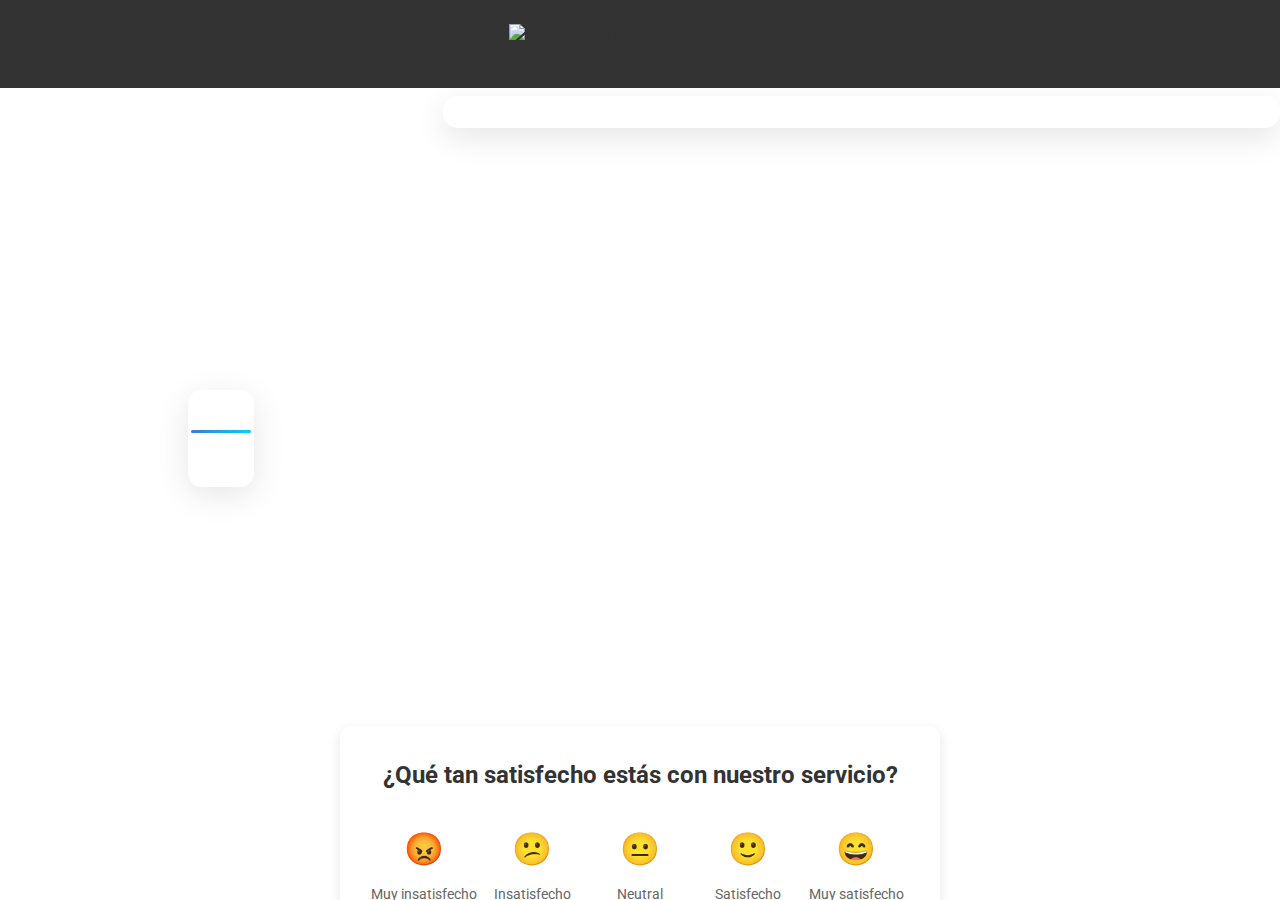
==== commit e1dc3f8b: "update funcionality" ====
--- a/user.html
+++ b/user.html
@@ -2,20 +2,20 @@
 <html lang="es">
 
 <head>
-    <meta charset="UTF-8">
-    <meta name="viewport" content="width=device-width, initial-scale=1.0">
-    <meta name="description" content="Página de inicio personalizada con buscador y menú de navegación">
-    <title>App Dress Better</title>
-    <link rel="stylesheet" href="css/styles.css">
-    <link rel="stylesheet" href="css/categorias.css">
-    <link rel="stylesheet" href="css/user.css">
-    <link rel="stylesheet" href="https://cdnjs.cloudflare.com/ajax/libs/font-awesome/6.4.0/css/all.min.css">
-    
-    <link rel="preconnect" href="https://fonts.googleapis.com">
-    <link rel="preconnect" href="https://fonts.gstatic.com" crossorigin>
-    <link href="https://fonts.googleapis.com/css2?family=Roboto:wght@400;700&display=swap" rel="stylesheet">
+  <meta charset="UTF-8">
+  <meta name="viewport" content="width=device-width, initial-scale=1.0">
+  <meta name="description" content="Página de inicio personalizada con buscador y menú de navegación">
+  <title>App Dress Better</title>
+  <link rel="stylesheet" href="css/styles.css">
+  <link rel="stylesheet" href="css/categorias.css">
+  <link rel="stylesheet" href="css/user.css">
+  <link rel="stylesheet" href="https://cdnjs.cloudflare.com/ajax/libs/font-awesome/6.4.0/css/all.min.css">
 
-    <script type="importmap">
+  <link rel="preconnect" href="https://fonts.googleapis.com">
+  <link rel="preconnect" href="https://fonts.gstatic.com" crossorigin>
+  <link href="https://fonts.googleapis.com/css2?family=Roboto:wght@400;700&display=swap" rel="stylesheet">
+
+  <script type="importmap">
         {
           "imports": {
             "three": "https://unpkg.com/three@v0.158.0/build/three.module.js",
@@ -24,168 +24,174 @@
         }
     </script>
 
-    <script type="module" src="js/avatar.js"></script>
-    
+  <script type="module" src="js/avatar.js"></script>
+
 </head>
 
 <body>
-    <div class="app-container">
-        <header class="header">
-            <div class="header-content">
-                <div class="logo" aria-label="Logo Corporativo">
-                    <img src="img/logoApp.png" alt="Logo Corporativo" width="40" height="40">
-                </div>
-                <nav class="nav-menu" aria-label="Menú principal">
-                    <button id="searchButton" class="menu-toggle" aria-expanded="false" aria-controls="menu-list" style="display: none;">
-                        <i class="fas fa-bars"></i>
-                    </button>
-                    
-                    <!-- Profile icon with tooltip -->
-                    <a href="index.html" id="profileButton" class="profile-icon" aria-label="Configuración del perfil" style="text-decoration: none;">
-                        Inicio
-                        <i class="fas fa-user-circle"></i>
-                    </a>
-                </nav>
-            </div>
-        </header>
+  <div class="app-container">
+    <header class="header">
+      <div class="header-content">
+        <div class="logo" aria-label="Logo Corporativo">
+          <img src="img/logoApp.png" alt="Logo Corporativo" width="40" height="40">
+        </div>
+        <nav class="nav-menu" aria-label="Menú principal">
+          <button id="searchButton" class="menu-toggle" aria-expanded="false" aria-controls="menu-list"
+            style="display: none;">
+            <i class="fas fa-bars"></i>
+          </button>
 
-        <main class="main-content">
-            <div class="content-grid">
-                <section class="avatar-section" id="home">
-                    <div class="btn-group btn-group-toggle" data-toggle="buttons">
-                        <button class="btn btn-secondary" onclick="obtenerRecomendacionesVestimenta('formal')">Formal</button>
-                        <button class="btn btn-secondary" onclick="obtenerRecomendacionesVestimenta('deportivo')">Deportivo</button>
-                        <button class="btn btn-secondary" onclick="obtenerRecomendacionesVestimenta('urbano')">Urbano</button>
-                        <button class="btn btn-secondary" onclick="obtenerRecomendacionesVestimenta('fiestas')">Fiestas</button>
-                        <button class="btn btn-secondary" onclick="obtenerRecomendacionesVestimenta('montaña')">Montaña</button>
-                        <button class="btn btn-secondary" onclick="obtenerRecomendacionesVestimenta('playa')">Playa</button>
-                    </div>
-                    <!-- <div id="avatar-container">
+          <!-- Profile icon with tooltip -->
+          <a href="index.html" id="profileButton" class="profile-icon" aria-label="Configuración del perfil"
+            style="text-decoration: none;">
+            Inicio
+            <i class="fas fa-user-circle"></i>
+          </a>
+        </nav>
+      </div>
+    </header>
+
+    <main class="main-content">
+      <div class="content-grid">
+        <section class="avatar-section" id="home">
+          <div class="btn-group btn-group-toggle" data-toggle="buttons">
+            <button class="btn btn-secondary" onclick="obtenerRecomendacionesVestimenta('formal')">Formal</button>
+            <button class="btn btn-secondary" onclick="obtenerRecomendacionesVestimenta('deportivo')">Deportivo</button>
+            <button class="btn btn-secondary" onclick="obtenerRecomendacionesVestimenta('urbano')">Urbano</button>
+            <button class="btn btn-secondary" onclick="obtenerRecomendacionesVestimenta('fiestas')">Fiestas</button>
+            <button class="btn btn-secondary" onclick="obtenerRecomendacionesVestimenta('montaña')">Montaña</button>
+            <button class="btn btn-secondary" onclick="obtenerRecomendacionesVestimenta('playa')">Playa</button>
+          </div>
+          <!-- <div id="avatar-container">
                         <div id="avatar-loading"></div>
                     </div> -->
-                </section>
-
-                <section class="table-section">
-                    <div id="spinner-container" style="display: none; text-align: center; margin: 20px 0;">
-                        <div class="spinner">
-                            <div class="bounce1"></div>
-                            <div class="bounce2"></div>
-                            <div class="bounce3"></div>
-                        </div>
-                        <p style="color: white;">Cargando datos...</p>
-                    </div>
-                    
-                    <div id="response-container" style="display: none;">
-                        <table id="tblresultado" class="tableResult">
-                            <thead>
-                                <tr>
-                                    <th>Item</th>
-                                    <th>Descripción</th>
-                                    <th>Color</th>
-                                    <th>Talla</th>
-                                    <th>Precio</th>
-                                </tr>
-                            </thead>
-                            <tbody id="tabla-recomendaciones">
-                                <!-- Contenido dinámico -->
-                            </tbody>
-                        </table>
-                    </div>
-                </section>
-            </div>
-            
-           
-        </main>
-        
-        
-        <br>
-         <!-- Removed duplicate satisfaction section and kept only one -->
-         <section class="satisfaction-section" id="satisfaction">
-          <h2 class="satisfaction-title">¿Qué tan satisfecho estás con nuestro servicio?</h2>
-          <div class="satisfaction-container">
-            <div class="rating-scale">
-              <div class="rating-option">
-                <input type="radio" id="rating-1" name="satisfaction" value="1">
-                <label for="rating-1">
-                  <span class="emoji">😡</span>
-                  <span class="rating-text">Muy insatisfecho</span>
-                </label>
-              </div>
-              <div class="rating-option">
-                <input type="radio" id="rating-2" name="satisfaction" value="2">
-                <label for="rating-2">
-                  <span class="emoji">😕</span>
-                  <span class="rating-text">Insatisfecho</span>
-                </label>
-              </div>
-              <div class="rating-option">
-                <input type="radio" id="rating-3" name="satisfaction" value="3">
-                <label for="rating-3">
-                  <span class="emoji">😐</span>
-                  <span class="rating-text">Neutral</span>
-                </label>
-              </div>
-              <div class="rating-option">
-                <input type="radio" id="rating-4" name="satisfaction" value="4">
-                <label for="rating-4">
-                  <span class="emoji">🙂</span>
-                  <span class="rating-text">Satisfecho</span>
-                </label>
-              </div>
-              <div class="rating-option">
-                <input type="radio" id="rating-5" name="satisfaction" value="5">
-                <label for="rating-5">
-                  <span class="emoji">😄</span>
-                  <span class="rating-text">Muy satisfecho</span>
-                </label>
-              </div>
-            </div>
-            <div class="feedback-container">
-              <textarea id="user-feedback" placeholder="Cuéntanos más sobre tu experiencia (opcional)"></textarea>
-              <button id="submit-feedback" class="feedback-btn">Enviar opinión</button>
-            </div>
+          <div id="intro-container" class="intro-container">
+            <h1 id="intro-text" class="intro-text"></h1>
           </div>
         </section>
-        <!-- Spinner -->
-        <div class="spinner" id="spinner" style="display:none;">
-            <div class="bounce1"></div>
-            <div class="bounce2"></div>
-            <div class="bounce3"></div>
+
+        <section class="table-section">
+          <div id="spinner-container" style="display: none; text-align: center; margin: 20px 0;">
+            <div class="spinner">
+              <div class="bounce1"></div>
+              <div class="bounce2"></div>
+              <div class="bounce3"></div>
+            </div>
+            <p style="color: white;">Cargando datos...</p>
+          </div>
+
+          <div id="response-container" style="display: none;">
+            <table id="tblresultado" class="tableResult">
+              <thead>
+                <tr>
+                  <th>Item</th>
+                  <th>Descripción</th>
+                  <th>Color</th>
+                  <th>Talla</th>
+                  <th>Precio</th>
+                </tr>
+              </thead>
+              <tbody id="tabla-recomendaciones">
+                <!-- Contenido dinámico -->
+              </tbody>
+            </table>
+          </div>
+        </section>
+      </div>
+
+
+    </main>
+
+
+    <br>
+    <!-- Removed duplicate satisfaction section and kept only one -->
+    <section class="satisfaction-section" id="satisfaction">
+      <h2 class="satisfaction-title">¿Qué tan satisfecho estás con nuestro servicio?</h2>
+      <div class="satisfaction-container">
+        <div class="rating-scale">
+          <div class="rating-option">
+            <input type="radio" id="rating-1" name="satisfaction" value="1">
+            <label for="rating-1">
+              <span class="emoji">😡</span>
+              <span class="rating-text">Muy insatisfecho</span>
+            </label>
+          </div>
+          <div class="rating-option">
+            <input type="radio" id="rating-2" name="satisfaction" value="2">
+            <label for="rating-2">
+              <span class="emoji">😕</span>
+              <span class="rating-text">Insatisfecho</span>
+            </label>
+          </div>
+          <div class="rating-option">
+            <input type="radio" id="rating-3" name="satisfaction" value="3">
+            <label for="rating-3">
+              <span class="emoji">😐</span>
+              <span class="rating-text">Neutral</span>
+            </label>
+          </div>
+          <div class="rating-option">
+            <input type="radio" id="rating-4" name="satisfaction" value="4">
+            <label for="rating-4">
+              <span class="emoji">🙂</span>
+              <span class="rating-text">Satisfecho</span>
+            </label>
+          </div>
+          <div class="rating-option">
+            <input type="radio" id="rating-5" name="satisfaction" value="5">
+            <label for="rating-5">
+              <span class="emoji">😄</span>
+              <span class="rating-text">Muy satisfecho</span>
+            </label>
+          </div>
         </div>
+        <div class="feedback-container">
+          <textarea id="user-feedback" placeholder="Cuéntanos más sobre tu experiencia (opcional)"></textarea>
+          <button id="submit-feedback" class="feedback-btn">Enviar opinión</button>
+        </div>
+      </div>
+    </section>
+    <!-- Spinner -->
+    <div class="spinner" id="spinner" style="display:none;">
+      <div class="bounce1"></div>
+      <div class="bounce2"></div>
+      <div class="bounce3"></div>
     </div>
+  </div>
 
-    <script>
-        document.querySelectorAll('input[name="satisfaction"]').forEach(input => {
-          input.addEventListener('change', function() {
-            // Highlight the selected rating
-            document.querySelectorAll('.rating-option label').forEach(label => {
-              label.style.opacity = '0.5';
-            });
-            this.nextElementSibling.style.opacity = '1';
-          });
+  <script>
+    document.querySelectorAll('input[name="satisfaction"]').forEach(input => {
+      input.addEventListener('change', function () {
+        // Highlight the selected rating
+        document.querySelectorAll('.rating-option label').forEach(label => {
+          label.style.opacity = '0.5';
         });
-        
-        document.getElementById('submit-feedback').addEventListener('click', function() {
-          const selectedRating = document.querySelector('input[name="satisfaction"]:checked');
-          const feedbackText = document.getElementById('user-feedback').value;
-          
-          if (!selectedRating) {
-            alert('Por favor selecciona un nivel de satisfacción antes de enviar.');
-            return;
-          }
-          
-          // Here you would normally send the data to your server
-          alert('¡Gracias por tu opinión! Tu valoración: ' + selectedRating.value);
-          
-          // Clear form
-          document.querySelector('input[name="satisfaction"]:checked').checked = false;
-          document.getElementById('user-feedback').value = '';
-        });
-    </script>
+        this.nextElementSibling.style.opacity = '1';
+      });
+    });
 
-    <!-- Scripts originales mantenidos -->
-    <script src="js/script.js" defer></script>
-    <script src="js/apiClient.js"></script>
-    <script src="js/chatbot.js"></script>
+    document.getElementById('submit-feedback').addEventListener('click', function () {
+      const selectedRating = document.querySelector('input[name="satisfaction"]:checked');
+      const feedbackText = document.getElementById('user-feedback').value;
+
+      if (!selectedRating) {
+        alert('Por favor selecciona un nivel de satisfacción antes de enviar.');
+        return;
+      }
+
+      // Here you would normally send the data to your server
+      alert('¡Gracias por tu opinión! Tu valoración: ' + selectedRating.value);
+
+      // Clear form
+      document.querySelector('input[name="satisfaction"]:checked').checked = false;
+      document.getElementById('user-feedback').value = '';
+    });
+  </script>
+
+  <!-- Scripts originales mantenidos -->
+  <script src="js/script.js" defer></script>
+  <script src="js/apiClient.js"></script>
+  <script src="js/chatbot.js"></script>
 </body>
+
 </html>--- a/css/styles.css
+++ b/css/styles.css
@@ -739,3 +739,100 @@
 td > div > div a:hover {
     background-color: #0056b3;
 }
+
+
+/* Contenedor de alertas */
+.toast-container {
+    position: fixed;
+    top: 20px;
+    right: 20px;
+    z-index: 9999;
+    display: flex;
+    flex-direction: column;
+    gap: 10px;
+    max-width: 300px;
+    width: calc(100% - 40px);
+  }
+  
+  /* Estilo base para todas las alertas */
+  .toast {
+    background: rgba(116, 116, 116, 0.15);
+    backdrop-filter: blur(12px);
+    border-radius: 8px;
+    padding: 12px 16px;
+    box-shadow: 0 4px 16px rgba(0, 0, 0, 0.1);
+    border: 1px solid rgba(255, 255, 255, 0.18);
+    color: white;
+    display: flex;
+    align-items: center;
+    position: relative;
+    animation: toastIn 0.3s ease forwards;
+    margin-bottom: 8px;
+  }
+  
+  /* Tipos de alertas */
+  .toast.success {
+    border-left: 3px solid #10b981;
+  }
+  
+  .toast.error {
+    border-left: 3px solid #ef4444;
+  }
+  
+  .toast.warning {
+    border-left: 3px solid #f59e0b;
+  }
+  
+  .toast.info {
+    border-left: 3px solid #3b82f6;
+  }
+  
+  /* Icono de la alerta */
+  .toast-icon {
+    margin-right: 10px;
+    flex-shrink: 0;
+  }
+  
+  /* Mensaje de la alerta */
+  .toast-message {
+    flex-grow: 1;
+    font-size: 0.9rem;
+  }
+  
+  /* Animaciones */
+  @keyframes toastIn {
+    from {
+      transform: translateX(100%);
+      opacity: 0;
+    }
+    to {
+      transform: translateX(0);
+      opacity: 1;
+    }
+  }
+  
+  @keyframes toastOut {
+    from {
+      transform: translateX(0);
+      opacity: 1;
+    }
+    to {
+      transform: translateX(100%);
+      opacity: 0;
+    }
+  }
+  
+  /* Responsive */
+  @media (max-width: 480px) {
+    .toast-container {
+      top: 10px;
+      right: 10px;
+      left: 10px;
+      width: auto;
+      max-width: none;
+    }
+    
+    .toast {
+      padding: 10px 12px;
+    }
+  }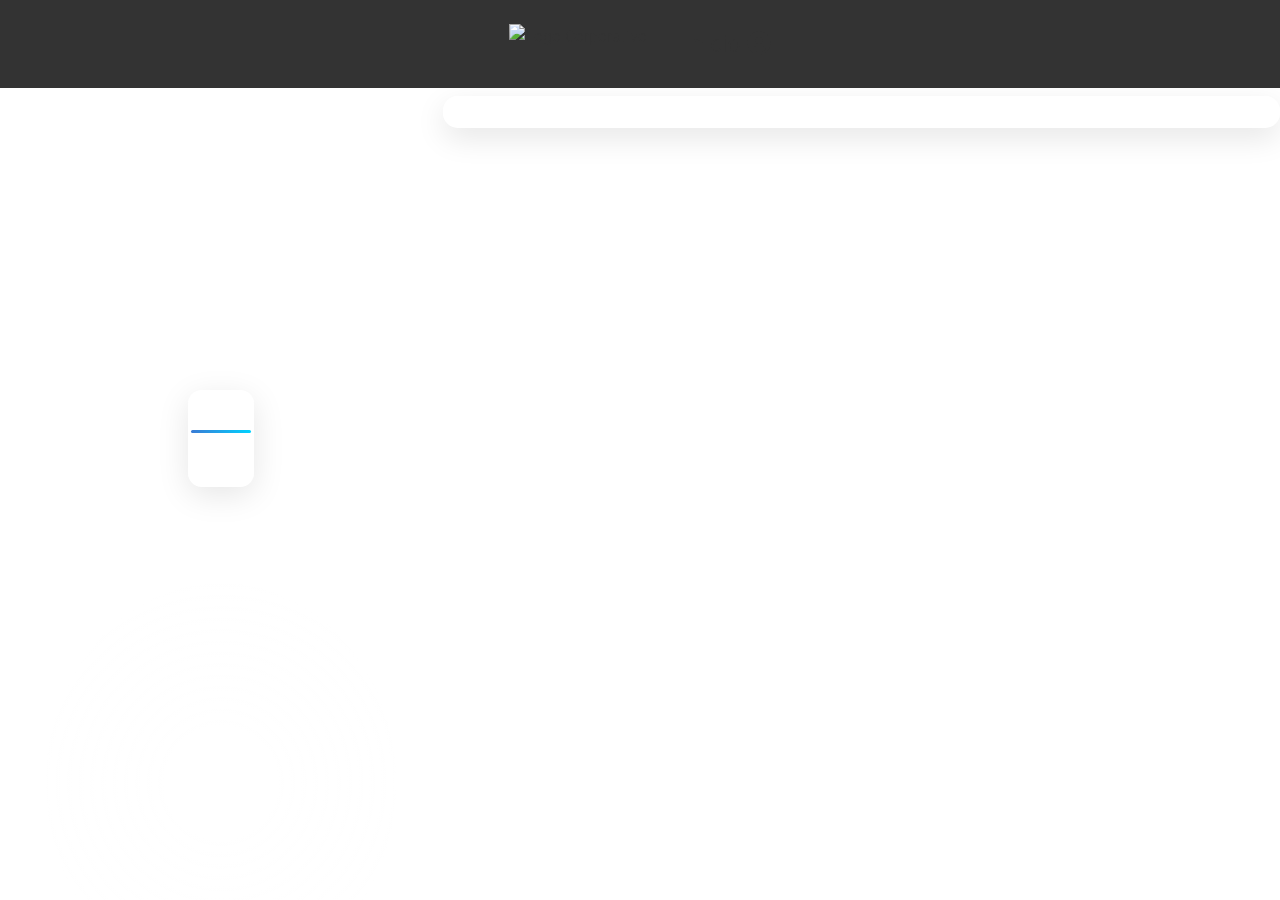
==== commit 56cc56e2: "ajustes diseño" ====
--- a/user.html
+++ b/user.html
@@ -62,12 +62,12 @@
             <button class="btn btn-secondary" onclick="obtenerRecomendacionesVestimenta('montaña')">Montaña</button>
             <button class="btn btn-secondary" onclick="obtenerRecomendacionesVestimenta('playa')">Playa</button>
           </div>
-          <!-- <div id="avatar-container">
-                        <div id="avatar-loading"></div>
-                    </div> -->
           <div id="intro-container" class="intro-container">
             <h1 id="intro-text" class="intro-text"></h1>
           </div>
+          <div id="avatar-container">
+                        <div id="avatar-loading"></div>
+                    </div>
         </section>
 
         <section class="table-section">
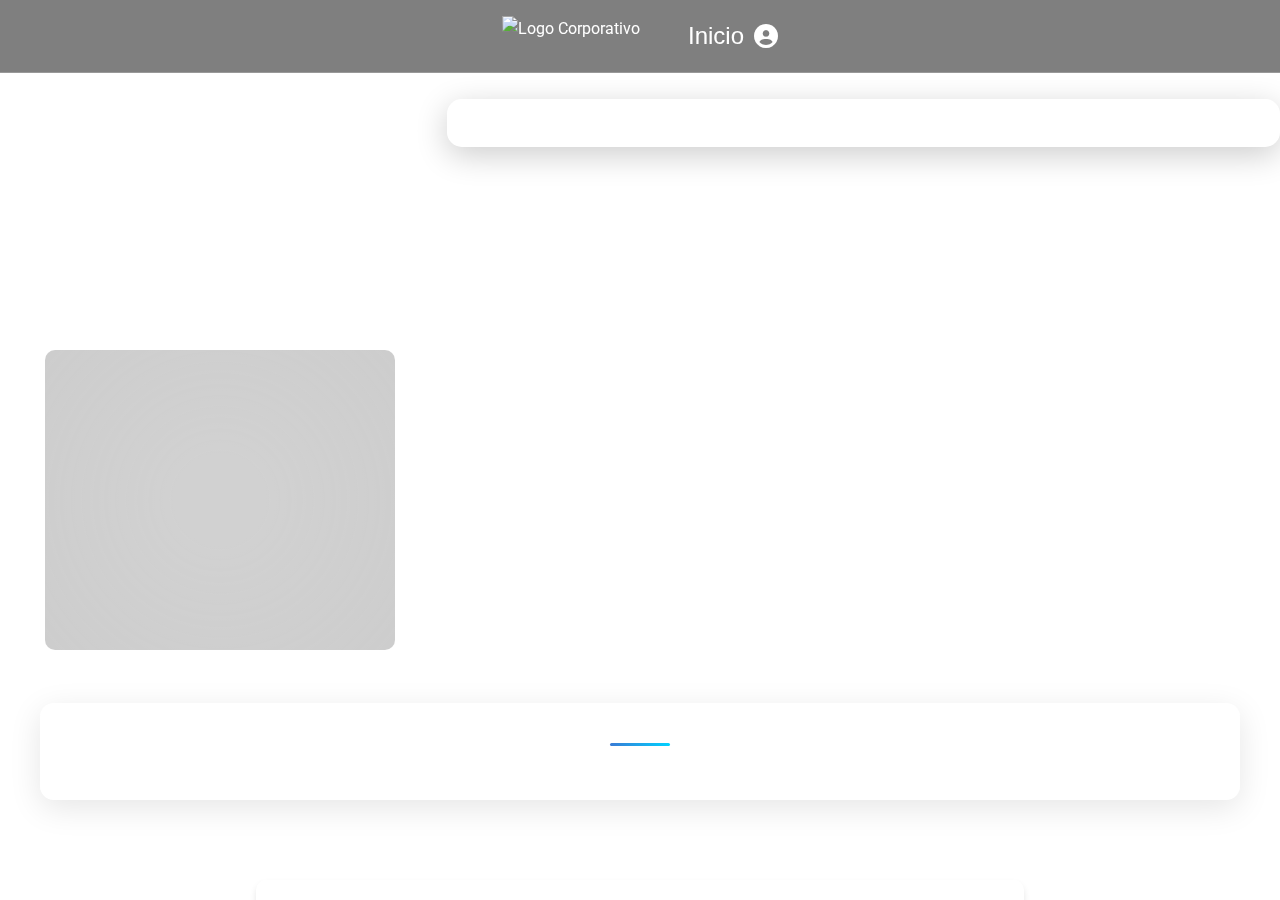
==== commit a9db1f96: "se genernar cambios en la visualizacion de la tabla y en variados campos de la vista user" ====
--- a/user.html
+++ b/user.html
@@ -62,13 +62,12 @@
             <button class="btn btn-secondary" onclick="obtenerRecomendacionesVestimenta('montaña')">Montaña</button>
             <button class="btn btn-secondary" onclick="obtenerRecomendacionesVestimenta('playa')">Playa</button>
           </div>
-          <div id="intro-container" class="intro-container">
-            <h1 id="intro-text" class="intro-text"></h1>
+          
+          <div id="avatar-container">
+            <div id="avatar-loading"></div>
           </div>
-          <div id="avatar-container">
-                        <div id="avatar-loading"></div>
-                    </div>
         </section>
+        
 
         <section class="table-section">
           <div id="spinner-container" style="display: none; text-align: center; margin: 20px 0;">
@@ -98,14 +97,13 @@
           </div>
         </section>
       </div>
-
-
+        <div id="intro-container" class="intro-subtext">
+          <h1 id="intro-text" class="subtext"></h1>
+        </div>
     </main>
-
-
-    <br>
     <!-- Removed duplicate satisfaction section and kept only one -->
     <section class="satisfaction-section" id="satisfaction">
+      
       <h2 class="satisfaction-title">¿Qué tan satisfecho estás con nuestro servicio?</h2>
       <div class="satisfaction-container">
         <div class="rating-scale">
@@ -159,39 +157,13 @@
     </div>
   </div>
 
-  <script>
-    document.querySelectorAll('input[name="satisfaction"]').forEach(input => {
-      input.addEventListener('change', function () {
-        // Highlight the selected rating
-        document.querySelectorAll('.rating-option label').forEach(label => {
-          label.style.opacity = '0.5';
-        });
-        this.nextElementSibling.style.opacity = '1';
-      });
-    });
-
-    document.getElementById('submit-feedback').addEventListener('click', function () {
-      const selectedRating = document.querySelector('input[name="satisfaction"]:checked');
-      const feedbackText = document.getElementById('user-feedback').value;
-
-      if (!selectedRating) {
-        alert('Por favor selecciona un nivel de satisfacción antes de enviar.');
-        return;
-      }
-
-      // Here you would normally send the data to your server
-      alert('¡Gracias por tu opinión! Tu valoración: ' + selectedRating.value);
-
-      // Clear form
-      document.querySelector('input[name="satisfaction"]:checked').checked = false;
-      document.getElementById('user-feedback').value = '';
-    });
-  </script>
+  
 
   <!-- Scripts originales mantenidos -->
   <script src="js/script.js" defer></script>
   <script src="js/apiClient.js"></script>
   <script src="js/chatbot.js"></script>
+  <script src="js/escalaValor.js"></script>
 </body>
 
 </html>--- a/css/categorias.css
+++ b/css/categorias.css
@@ -1,3 +1,9 @@
+* {
+    box-sizing: border-box;
+    margin: 0;
+    padding: 0;
+}
+
 .app-container {
     position: relative;
     height: 100vh;
@@ -129,120 +135,153 @@
 }
 
 /* Estilos para la Tabla */
+/* Estilos para la Tabla - Mejorados */
 .table-section {
     width: 100%;
     max-height: calc(100vh - 100px);
     overflow-y: auto;
     margin-bottom: 2rem;
-    background-color: rgba(255, 255, 255, 0.05);
-    backdrop-filter: blur(5px);
+    background-color: rgba(255, 255, 255, 0.1);
+    backdrop-filter: blur(10px);
     border-radius: 15px;
-    box-shadow: 0 10px 30px rgba(0, 0, 0, 0.1);
-    padding: 1rem;
+    box-shadow: 0 8px 32px rgba(0, 0, 0, 0.2);
+    padding: 1.5rem;
+    transition: all 0.3s ease;
 }
 
 #response-container {
-    background: rgba(255, 255, 255, 0.1);
-    backdrop-filter: blur(10px);
+    background: transparent;
     border-radius: 20px;
     overflow: hidden;
-    box-shadow: 0 10px 30px rgba(0, 0, 0, 0.1);
 }
 
 .tableResult {
     width: 100%;
-    border-collapse: collapse;
+    border-collapse: separate;
+    border-spacing: 0;
     color: #f8f8f8;
     font-family: 'Arial', sans-serif;
     font-size: 1rem;
-    border-radius: 10px;
-    box-shadow: 0 0 20px rgba(0, 0, 0, 0.1);
-    
+    border-radius: 12px;
+    overflow: hidden;
+    box-shadow: 0 5px 15px rgba(0, 0, 0, 0.15);
 }
 
 .tableResult thead {
-    background: linear-gradient(90deg, rgba(168, 168, 168, 0.538) 0%, rgba(1, 112, 202, 0.936));
+    background: linear-gradient(90deg, rgba(1, 112, 202, 0.8) 0%, rgba(1, 112, 202, 0.6) 100%);
     color: white;
     position: sticky;
     top: 0;
     z-index: 10;
+}
+
+.tableResult th {
+    padding: 1.2rem 1.5rem;
+    text-align: left;
+    font-weight: 600;
+    letter-spacing: 1px;
     text-transform: uppercase;
-    font-weight: bold;
-    letter-spacing: 1px;
-}
-
-.tableResult th,
+    font-size: 0.9rem;
+    border-bottom: 2px solid rgba(255, 255, 255, 0.1);
+}
+
 .tableResult td {
     padding: 1rem 1.5rem;
     text-align: left;
-    border-bottom: 1px solid rgba(255, 255, 255, 0.2);
+    border-bottom: 1px solid rgba(255, 255, 255, 0.1);
     font-size: 1rem;
-    transition: all 0.3s ease;
-    text-decoration: none;
-}
-
-.tableResult th {
-    background-color: rgba(0, 0, 0, 0.1);
-    color: #fff;
-    text-transform: uppercase;
-}
-
-.tableResult tbody tr {
-    transition: all 0.3s ease;
-}
-
-.tableResult tbody tr:nth-child(even) {
-    background: rgba(255, 255, 255, 0.05);
-}
+    color: black;
+    transition: all 0.2s ease;
+}
+
+/* Estilos para las filas normales */
 .tableResult tbody tr {
     background: rgba(255, 255, 255, 0.05);
     transition: all 0.3s ease;
 }
 
+.tableResult tbody tr:nth-child(even) {
+    background: rgba(255, 255, 255, 0.08);
+}
+
 .tableResult tbody tr:hover {
-    transform: translateY(-3px);
-    box-shadow: 0 5px 15px rgba(0, 0, 0, 0.1);
-}
-
-.tableResult td {
-    padding: 1rem 1.5rem;
-    border: none;
-    color: #f8f8f8;
+    background: rgba(255, 255, 255, 0.12);
+    transform: translateY(-2px);
+    box-shadow: 0 5px 10px rgba(0, 0, 0, 0.1);
 }
 
 /* Estilos para las filas de categoría */
-.tableResult tbody tr:first-child,
-.tableResult tbody tr:nth-child(5),
-.tableResult tbody tr:nth-child(9)
- {
-    background: linear-gradient(90deg, rgba(0, 0, 0, 0.4) 0%, rgba(0, 0, 0, 0.2) 100%);
+.tableResult tbody tr.conjunto-header {
+    background: linear-gradient(90deg, rgba(0, 0, 0, 0.5) 0%, rgba(0, 0, 0, 0.3) 100%);
     font-weight: 700;
     text-transform: uppercase;
     letter-spacing: 0.5px;
 }
-
 .tableResult tbody tr:first-child td,
 .tableResult tbody tr:nth-child(5) td,
-.tableResult tbody tr:nth-child(9) td{
+.tableResult tbody tr:nth-child(9) td {
     padding: 1.2rem 1.5rem;
-    color: #ffffff;
-    font-size: 1.1rem;
+    color: black;
+    font-size: 1rem;
 }
 
 /* Estilos para columnas específicas */
 .tableResult td:nth-child(1) { /* Item */
     font-weight: 500;
+    width: 15%;
+}
+
+.tableResult td:nth-child(2) { /* Descripción */
+    width: 25%;
 }
 
 .tableResult td:nth-child(3), /* Color */
 .tableResult td:nth-child(4) { /* Talla */
     text-align: center;
+    width: 10%;
 }
 
 .tableResult td:nth-child(5) { /* Precio */
     font-weight: 700;
     color: #4CAF50;
     text-align: right;
+    width: 15%;
+}
+
+/* Spinner y animación para carga */
+#spinner-container {
+    padding: 5px;
+}
+
+.spinner {
+    margin: 0 auto;
+    width: 90px;
+    text-align: center;
+}
+
+.spinner > div {
+    width: 18px;
+    height: 18px;
+    background-color: #ffffff;
+    border-radius: 100%;
+    display: inline-block;
+    animation: sk-bouncedelay 1.4s infinite ease-in-out both;
+}
+
+.spinner .bounce1 {
+    animation-delay: -0.32s;
+}
+
+.spinner .bounce2 {
+    animation-delay: -0.16s;
+}
+
+@keyframes sk-bouncedelay {
+    0%, 80%, 100% { 
+        transform: scale(0);
+    } 40% { 
+        transform: scale(1.0);
+    }
 }
 
 /* Animación de entrada para las filas */
@@ -259,17 +298,34 @@
 
 .tableResult tbody tr {
     animation: fadeIn 0.3s ease-out forwards;
+    animation-fill-mode: both;
     opacity: 0;
 }
 
 .tableResult tbody tr:nth-child(1) { animation-delay: 0.1s; }
-.tableResult tbody tr:nth-child(2) { animation-delay: 0.2s; }
-.tableResult tbody tr:nth-child(3) { animation-delay: 0.3s; }
-.tableResult tbody tr:nth-child(4) { animation-delay: 0.4s; }
-.tableResult tbody tr:nth-child(5) { animation-delay: 0.5s; }
+.tableResult tbody tr:nth-child(2) { animation-delay: 0.15s; }
+.tableResult tbody tr:nth-child(3) { animation-delay: 0.2s; }
+.tableResult tbody tr:nth-child(4) { animation-delay: 0.25s; }
+.tableResult tbody tr:nth-child(5) { animation-delay: 0.3s; }
+.tableResult tbody tr:nth-child(6) { animation-delay: 0.35s; }
+.tableResult tbody tr:nth-child(7) { animation-delay: 0.4s; }
+.tableResult tbody tr:nth-child(8) { animation-delay: 0.45s; }
+.tableResult tbody tr:nth-child(9) { animation-delay: 0.5s; }
+.tableResult tbody tr:nth-child(10) { animation-delay: 0.55s; }
 
 /* Responsive design */
+@media (max-width: 992px) {
+    .table-section {
+        max-height: none;
+        padding: 1rem;
+    }
+}
+
 @media (max-width: 768px) {
+    .tableResult {
+        font-size: 0.9rem;
+    }
+
     .tableResult thead {
         display: none;
     }
@@ -279,226 +335,272 @@
         margin-bottom: 1rem;
         border-radius: 8px;
         overflow: hidden;
+        box-shadow: 0 3px 10px rgba(0, 0, 0, 0.1);
+        background: rgba(255, 255, 255, 0.05);
     }
 
     .tableResult td {
-        display: block;
+        display: flex;
+        justify-content: space-between;
+        align-items: center;
         text-align: right;
-        padding: 0.5rem 1rem;
-        position: relative;
+        padding: 0.8rem 1rem;
     }
 
     .tableResult td::before {
         content: attr(data-label);
-        position: absolute;
-        left: 1rem;
-        width: 45%;
+        font-weight: 600;
+        margin-right: 1rem;
         text-align: left;
+        color: rgba(255, 255, 255, 0.8);
+    }
+
+    /* Categorías en mobile */
+    .tableResult tbody tr:first-child,
+    .tableResult tbody tr:nth-child(5),
+    .tableResult tbody tr:nth-child(9) {
+        padding: 0;
+    }
+
+    .tableResult tbody tr:first-child td,
+    .tableResult tbody tr:nth-child(5) td,
+    .tableResult tbody tr:nth-child(9) td {
+        justify-content: center;
+        text-align: center;
+        font-size: 1rem;
+        font-weight: 700;
+    }
+    
+    .tableResult tbody tr:first-child td::before,
+    .tableResult tbody tr:nth-child(5) td::before,
+    .tableResult tbody tr:nth-child(9) td::before {
+        display: none;
+    }
+}
+
+/* Estilos para la celda de opciones */
+.options-cell {
+    padding: 0.75rem !important;
+    width: auto !important;
+}
+
+/* Contenedor del carrusel */
+.carousel-container {
+    position: relative;
+    width: 100%;
+    height: 210px; /* Altura fija para el carrusel */
+    overflow: hidden;
+    margin: 0;
+    padding: 0;
+    background: rgba(255, 255, 255, 0.05);
+    border-radius: 8px;
+}
+/* Cinta del carrusel que se anima */
+.carousel-track {
+    display: flex;
+    position: absolute;
+    width: max-content; /* Para contener todos los elementos */
+    animation: carouselScroll 30s linear infinite; /* Ajusta la duración según la cantidad de elementos */
+    padding: 10px 0;
+}
+/* Animación del desplazamiento continuo */
+@keyframes carouselScroll {
+    0% {
+        transform: translateX(0);
+    }
+    100% {
+        transform: translateX(-50%); /* Solo necesitamos mover la mitad para crear un loop perfecto */
+    }
+}
+/* Pausar la animación al pasar el cursor */
+.carousel-track:hover {
+    animation-play-state: paused;
+}
+
+/* Personalización de la barra de desplazamiento */
+.carousel-container::-webkit-scrollbar {
+    height: 6px;
+}
+
+.carousel-container::-webkit-scrollbar-track {
+    background: rgba(0, 0, 0, 0.1);
+    border-radius: 10px;
+}
+
+.carousel-container::-webkit-scrollbar-thumb {
+    background: rgba(255, 255, 255, 0.3);
+    border-radius: 10px;
+}
+
+/* Tarjetas de producto con ajustes para el carrusel continuo */
+.product-card {
+    flex: 0 0 auto;
+    width: 140px;
+    margin: 0 10px;
+    display: flex;
+    flex-direction: column;
+    background: rgba(255, 255, 255, 0.08);
+    border-radius: 8px;
+    overflow: hidden;
+    box-shadow: 0 3px 10px rgba(0, 0, 0, 0.15);
+    transition: transform 0.2s ease, box-shadow 0.2s ease;
+}
+
+.product-card:hover {
+    transform: translateY(-3px) scale(1.02);
+    box-shadow: 0 5px 15px rgba(0, 0, 0, 0.2);
+    z-index: 10;
+}
+
+/* Contenedor de imagen con proporción fija */
+.image-container {
+    position: relative;
+    width: 100%;
+    padding-top: 90%; /* Proporción 1:1 */
+    overflow: hidden;
+}
+
+/* Imagen del producto */
+.product-image {
+    position: absolute;
+    top: 0;
+    left: 0;
+    width: 100%;
+    height: 100%;
+    object-fit: cover;
+}
+
+.product-card:hover .product-image {
+    transform: scale(1.05);
+}
+
+/* Título del producto */
+.product-title {
+    position: absolute;
+    top: 0;
+    left: 0;
+    width: calc(100% - 16px);
+    background: rgba(0, 0, 0, 0.6);
+    color: white;
+    font-size: 0.7rem;
+    padding: 4px 8px;
+    white-space: nowrap;
+    overflow: hidden;
+    text-overflow: ellipsis;
+    z-index: 1;
+}
+
+/* Precio del producto */
+.product-price {
+    padding: 8px;
+    font-weight: bold;
+    color: #4CAF50;
+    text-align: center;
+    font-size: 0.9rem;
+}
+
+/* Enlace al producto */
+.product-link {
+    display: block;
+    margin: 0 8px 8px;
+    padding: 6px 0;
+    background: linear-gradient(90deg, rgba(1, 112, 202, 0.8) 0%, rgba(1, 112, 202, 0.6) 100%);
+    color: white;
+    text-align: center;
+    text-decoration: none;
+    border-radius: 6px;
+    font-size: 0.8rem;
+    font-weight: 500;
+    transition: background 0.2s ease;
+}
+
+.product-link:hover {
+    background: linear-gradient(90deg, rgba(1, 112, 202, 1) 0%, rgba(1, 112, 202, 0.8) 100%);
+}
+
+/* Indicadores de control (opcional) */
+.carousel-controls {
+    position: absolute;
+    bottom: 5px;
+    left: 0;
+    right: 0;
+    display: flex;
+    justify-content: center;
+    gap: 8px;
+    z-index: 5;
+}
+
+.carousel-control {
+    width: 10px;
+    height: 10px;
+    border-radius: 50%;
+    background: rgba(255, 255, 255, 0.3);
+    cursor: pointer;
+    transition: background 0.3s ease;
+}
+
+.carousel-control:hover,
+.carousel-control.active {
+    background: rgba(255, 255, 255, 0.8);
+}
+
+/* Mejoras para dispositivos móviles */
+@media (max-width: 768px) {
+    .carousel-container {
+        height: 190px; /* Ligeramente más pequeño en móvil */
+    }
+    
+    .product-card {
+        width: 120px;
+        margin: 0 8px;
+    }
+    
+    .product-link {
+        font-size: 0.7rem;
+        padding: 5px 0;
+    }
+}
+.product-link:hover {
+    background: linear-gradient(90deg, rgba(1, 112, 202, 1) 0%, rgba(1, 112, 202, 0.8) 100%);
+}
+
+/* Estilos responsivos para el carrusel */
+@media (max-width: 768px) {
+    .carousel-container {
+        margin-top: 10px;
+        width: 100%;
+    }
+    
+    .product-card {
+        width: 120px;
+        min-width: 120px;
+    }
+    
+    .product-link {
+        font-size: 0.7rem;
+        padding: 5px 0;
+    }
+    
+    /* Ajuste específico para el modo móvil de la tabla */
+    .tableResult td.options-cell {
+        display: block;
+        padding: 0.75rem !important;
+    }
+    
+    .tableResult td.options-cell::before {
+        content: attr(data-label);
+        display: block;
         font-weight: 600;
-    }
-
-    .tableResult tbody tr:first-child,
-    .tableResult tbody tr:nth-child(5) {
-        background: linear-gradient(90deg, rgba(0, 0, 0, 0.6) 0%, rgba(0, 0, 0, 0.4) 100%);
-        padding: 0.5rem;
-        border-radius: 8px;
-    }
-
-    .tableResult tbody tr:first-child td,
-    .tableResult tbody tr:nth-child(5) td {
-        text-align: center;
-        padding: 0.5rem;
-    }
-}
-
-.tableResult td {
-    padding: 1rem;
-    color: black;
-    text-decoration: none;
-}
-
-.tableResult td:hover {
-    color: #2575FC;
-    cursor: pointer;
-}
-
-/* Estilos de los botones de acción en la tabla */
-.tableResult .btn-action {
-    background-color: rgba(34, 193, 195, 1);
-    color: white;
-    padding: 0.5rem 1rem;
-    border-radius: 10px;
-    text-transform: uppercase;
-    font-weight: bold;
-    border: none;
-    cursor: pointer;
-    transition: background-color 0.3s ease;
-}
-
-.tableResult .btn-action:hover {
-    background-color: rgba(253, 187, 45, 1);
-}
-
-/* Estilos para las celdas de datos con un diseño más llamativo */
-.tableResult td {
-    position: relative;
-    padding-left: 30px;
-}
-
-.tableResult td::before {
-    content: '';
-    position: absolute;
-    left: 10px;
-    top: 50%;
-    transform: translateY(-50%);
-    width: 8px;
-    height: 8px;
-    border-radius: 50%;
-    transition: all 0.3s ease;
-    text-decoration: none;
-}
-
-
-/* Estilos de la tabla en dispositivos móviles */
-@media (max-width: 768px) {
-    .tableResult thead {
-        display: none;
-    }
-
-    .tableResult tbody tr {
-        display: block;
-        margin-bottom: 1rem;
-        border-bottom: 2px solid rgba(255, 255, 255, 0.1);
-    }
-
-    .tableResult td {
-        display: block;
-        text-align: right;
-        padding-left: 50%;
-        position: relative;
-    }
-
-    .tableResult td:before {
-        content: attr(data-label);
-        position: absolute;
-        left: 1rem;
-        width: 45%;
+        margin-bottom: 10px;
         text-align: left;
-        font-weight: bold;
-        color: #f8f8f8;
-    }
-}
-
-
-/* Animations */
-@keyframes fadeIn {
-    from { 
-        opacity: 0;
-        transform: translateY(20px);
-    }
-    to {
-        opacity: 1;
-        transform: translateY(0);
-    }
-}
-
-@keyframes pulse {
-    0% { transform: scale(1); opacity: 0.5; }
-    50% { transform: scale(1.1); opacity: 0.8; }
-    100% { transform: scale(1); opacity: 0.5; }
-}
-
-@keyframes spin {
-    0% { transform: rotate(0deg); }
-    100% { transform: rotate(360deg); }
-}
-
-/* Responsive Design Mejorado */
-@media (max-width: 1200px) {
-    .content-grid {
-        grid-template-columns: 1fr 1.5fr;
-    }
-}
-
-@media (max-width: 992px) {
-    .content-grid {
-        grid-template-columns: 1fr;
-        gap: 3rem;
-    }
-
-    .avatar-section {
-        position: relative;
-        top: 0;
-    }
-
-    .table-section {
-        max-height: none;
-    }
-
-    #response-container {
-        margin-top: 2rem;
-    }
-}
-
-@media (max-width: 768px) {
-    .btn-group {
-        grid-template-columns: repeat(2, 1fr);
-    }
-
-    .tableResult {
-        font-size: 0.9rem;
-    }
-
-    .tableResult thead {
-        display: none;
-    }
-
-    .tableResult tbody tr {
-        display: block;
-        margin-bottom: 1rem;
-        border-bottom: 2px solid rgba(255, 255, 255, 0.1);
-    }
-
-    .tableResult td {
-        display: block;
-        text-align: right;
-        padding-left: 50%;
-        position: relative;
-    }
-
-    .tableResult td:before {
-        content: attr(data-label);
-        position: absolute;
-        left: 1rem;
-        width: 45%;
-        text-align: left;
-        font-weight: 600;
-    }
-
-    #avatar-container {
-        width: 300px;
-        height: 300px;
-    }
-}
-
-@media (max-width: 480px) {
-    .btn-group {
-        grid-template-columns: 1fr;
-    }
-
-    .partners-container {
-        grid-template-columns: repeat(2, 1fr);
-    }
-
-    .app-container {
-        padding: 0.5rem;
-    }
-}
+    }
+}
+
 
 
 /* Spinner */
 .spinner {
-    margin: 100px auto 0;
+    margin: 50px auto 0;
     width: 70px;
     text-align: center;
     display: none; /* Inicialmente oculto */
--- a/css/user.css
+++ b/css/user.css
@@ -1,18 +1,355 @@
+
+/* Estilos generales */
+:root {
+  --primary-color: #3a7bd5;
+  --secondary-color: #00d2ff;
+  --background-color: #1a1a2e;
+  --text-color: #ffffff;
+  --card-bg: rgba(255, 255, 255, 0.1);
+  --card-border: rgba(255, 255, 255, 0.2);
+}
+
+* {
+  margin: 0;
+  padding: 0;
+  box-sizing: border-box;
+}
 html, body {
-    height: 100%;
-    margin: 0;
-    padding: 0;
-    overflow: hidden;
-}
-
+  height: 100%;
+  margin: 0;
+  padding: 0;
+  overflow: hidden;
+}
 body {
-    display: flex;
-    justify-content: center;
-    align-items: center;
-    background-size: cover;
-    background-position: center;
-}
-
+  display: flex;
+  justify-content: center;
+  align-items: center;
+  background-size: cover;
+  background-position: center;
+}
+
+
+.app-container {
+  max-width: 2000px;
+  margin: 0 auto;
+}
+
+/* Header */
+.header {
+  background: rgba(0, 0, 0, 0.5);
+  backdrop-filter: blur(10px);
+  border-bottom: 1px solid var(--card-border);
+  position: fixed;
+  top: 0;
+  z-index: 1000;
+}
+
+.header-content {
+  display: flex;
+  justify-content: space-between;
+  align-items: center;
+  max-width: 1200px;
+  margin: 0 auto;
+  padding: 0 20px;
+}
+
+.logo {
+  display: flex;
+  align-items: center;
+}
+
+.logo img {
+  margin-right: 10px;
+}
+
+.logo-text {
+  font-size: 1.5rem;
+  font-weight: bold;
+}
+
+.nav-menu a {
+  color: var(--text-color);
+  text-decoration: none;
+  display: flex;
+  align-items: center;
+}
+
+.nav-menu i {
+  margin-left: 10px;
+}
+
+/* Main content */
+.main-content {
+  margin-top: 3px;
+}
+
+.content-grid {
+  display: grid;
+  grid-template-columns: 1fr 2fr;
+  gap: 30px;
+}
+
+/*Intro text sugerencias*/
+.intro-subtext {
+    flex: 0 1 auto; /* Cambiado de flex: 1 para evitar expansión excesiva */
+    max-width: 1200px;
+    margin: 2rem auto;
+    background: rgba(255, 255, 255, 0.15);
+    backdrop-filter: blur(12px);
+    border-radius: 14px;
+    padding: 2rem;
+    box-shadow: 0 8px 32px rgba(0, 0, 0, 0.1);
+    border: 1px solid rgba(255, 255, 255, 0.18);
+    text-align: center;
+    transition: all 0.5s ease;
+    transform: translateY(0);
+}
+.subtext {
+  font-size: 1.5rem;
+  font-weight: 700;
+  color: #ffffff;
+  margin-bottom: 1.5rem;
+  letter-spacing: 0.5px;
+  position: relative;
+  display: inline-block;
+}
+
+.subtext::after {
+  content: '';
+  position: absolute;
+  bottom: -10px;
+  left: 50%;
+  transform: translateX(-50%);
+  width: 60px;
+  height: 3px;
+  background: linear-gradient(90deg, #3a7bd5, #00d2ff);
+  border-radius: 3px;
+  transition: width 0.3s ease;
+}
+
+/* Style selection */
+.style-selection {
+  background: var(--card-bg);
+  border-radius: 10px;
+  padding: 20px;
+  border: 1px solid var(--card-border);
+}
+
+.style-selection h2 {
+  margin-bottom: 15px;
+  text-align: center;
+}
+
+.style-buttons {
+  display: grid;
+  grid-template-columns: repeat(2, 1fr);
+  gap: 10px;
+}
+
+.style-buttons button {
+  padding: 10px;
+  border: none;
+  background: linear-gradient(45deg, var(--primary-color), var(--secondary-color));
+  color: white;
+  border-radius: 5px;
+  cursor: pointer;
+  transition: transform 0.3s ease, box-shadow 0.3s ease;
+}
+
+.style-buttons button:hover {
+  transform: translateY(-2px);
+  box-shadow: 0 4px 8px rgba(0, 0, 0, 0.2);
+}
+
+/* Avatar section */
+.avatar-section {
+  background: var(--card-bg);
+  border-radius: 10px;
+  padding: 20px;
+  border: 1px solid var(--card-border);
+  display: flex;
+  flex-direction: column;
+  align-items: center;
+}
+
+.intro-container {
+  text-align: center;
+  margin-bottom: 20px;
+}
+
+#avatar-container {
+  width: 100%;
+  height: 300px;
+  background: rgba(0, 0, 0, 0.2);
+  border-radius: 10px;
+  display: flex;
+  justify-content: center;
+  align-items: center;
+}
+
+/* Recommendations section */
+.recommendations-section {
+  grid-column: 1 / -1;
+  background: var(--card-bg);
+  border-radius: 10px;
+  padding: 20px;
+  border: 1px solid var(--card-border);
+}
+
+.recommendations-section h2 {
+  margin-bottom: 15px;
+  text-align: center;
+}
+
+.spinner-container {
+  text-align: center;
+  padding: 20px;
+}
+
+.spinner {
+  display: inline-block;
+}
+
+.spinner > div {
+  width: 12px;
+  height: 12px;
+  background-color: var(--primary-color);
+  border-radius: 100%;
+  display: inline-block;
+  animation: bounce 1.4s infinite ease-in-out both;
+}
+
+.spinner .bounce1 {
+  animation-delay: -0.32s;
+}
+
+.spinner .bounce2 {
+  animation-delay: -0.16s;
+}
+
+@keyframes bounce {
+  0%, 80%, 100% { transform: scale(0); }
+  40% { transform: scale(1.0); }
+}
+
+.tableResult {
+  width: 100%;
+  border-collapse: collapse;
+  margin-top: 20px;
+}
+
+.tableResult th, .tableResult td {
+  padding: 12px;
+  text-align: left;
+  border-bottom: 1px solid var(--card-border);
+}
+
+.tableResult th {
+  background-color: rgba(0, 0, 0, 0.2);
+}
+
+/* Satisfaction section */
+.satisfaction-section {
+  background: rgba(255, 255, 255, 0.15);
+  box-shadow: 0 8px 32px rgba(0, 0, 0, 0.1);
+  border: 1px solid rgba(255, 255, 255, 0.18);
+  border-radius: 10px;
+  max-width: 1000px;
+  padding: 2rem;
+  margin-left: 20%;
+  margin-right: 20%;
+  margin-bottom: 1rem;
+  margin-top: 1rem;
+  box-shadow: 0 4px 6px rgba(0, 0, 0, 0.1);
+}
+
+.satisfaction-title {
+  color: #ffffff;
+  text-align: center;
+  margin-bottom: 20px;
+}
+
+.rating-scale {
+  display: flex;
+  justify-content: space-between;
+  margin-bottom: 30px;
+}
+
+.rating-option {
+  text-align: center;
+}
+
+.rating-option input[type="radio"] {
+  display: none;
+}
+
+.rating-option label {
+  cursor: pointer;
+  display: flex;
+  flex-direction: column;
+  align-items: center;
+}
+
+.emoji {
+  font-size: 2rem;
+  margin-bottom: 5px;
+  transition: transform 0.3s ease;
+}
+
+.rating-text {
+  font-size: 0.8rem;
+  color: #ffffff;
+}
+
+.rating-option input[type="radio"]:checked + label .emoji {
+  transform: scale(1.2);
+}
+
+.feedback-container {
+  display: flex;
+  flex-direction: column;
+}
+
+#user-feedback {
+  margin-bottom: 15px;
+  padding: 10px;
+  border: 1px solid #ddd;
+  border-radius: 5px;
+  resize: vertical;
+}
+
+.feedback-btn {
+  padding: 10px 20px;
+  background: linear-gradient(45deg, var(--primary-color), var(--secondary-color));
+  color: white;
+  border: none;
+  max-width: 200px;
+  margin-left: 35%;
+  margin-right: 30%;
+  border-radius: 5px;
+  cursor: pointer;
+  transition: background-color 0.3s ease;
+}
+
+.feedback-btn:hover {
+  background: linear-gradient(45deg, var(--secondary-color), var(--primary-color));
+}
+
+/* Responsive design */
+@media (max-width: 768px) {
+  .content-grid {
+      grid-template-columns: 1fr;
+  }
+
+  .rating-scale {
+      flex-wrap: wrap;
+  }
+
+  .rating-option {
+      width: 33%;
+      margin-bottom: 15px;
+  }
+}
 .profile-config-container {
   max-width: 640px; /* Reducido de 800px */
   width: 85%; /* Reducido de 90% */
@@ -25,7 +362,6 @@
   border: 1px solid rgba(255, 255, 255, 0.18);
   overflow: hidden;
 }
-
 .profile-config-title {
   font-size: 22px; /* Reducido de 28px */
   font-weight: 700;
@@ -35,7 +371,6 @@
   letter-spacing: 0.5px;
   position: relative;
 }
-
 .profile-config-title::after {
   content: '';
   position: absolute;
@@ -47,32 +382,27 @@
   background: linear-gradient(90deg, #3a7bd5, #00d2ff);
   border-radius: 2px;
 }
-
 .profile-config-form {
   display: flex;
   flex-direction: column;
   gap: 1.5rem; /* Reducido de 2rem */
 }
-
 .form-container {
   display: grid;
   grid-template-columns: 1fr 1fr;
   gap: 1.5rem; /* Reducido de 2rem */
 }
-
 .personal-info, .style-preferences {
   display: flex;
   flex-direction: column;
   gap: 1rem; /* Reducido de 1.25rem */
 }
-
 .form-group {
   display: flex;
   flex-direction: column;
   gap: 0.4rem; /* Reducido de 0.5rem */
   position: relative;
 }
-
 .form-group label {
   font-weight: 500;
   color: #ffffff;
@@ -80,7 +410,6 @@
   margin-left: 0.25rem;
   letter-spacing: 0.3px;
 }
-
 .form-group input,
 .form-group select {
   padding: 9px 12px; /* Reducido de 12px 16px */
@@ -92,7 +421,6 @@
   transition: all 0.3s ease;
   box-shadow: 0 2px 8px rgba(0, 0, 0, 0.05);
 }
-
 .form-group input:focus,
 .form-group select:focus {
   outline: none;
@@ -100,33 +428,27 @@
   box-shadow: 0 0 0 2px rgba(58, 123, 213, 0.25); /* Reducido de 3px */
   transform: translateY(-2px);
 }
-
 .form-group input::placeholder {
   color: #aaa;
 }
-
 .form-group select[multiple] {
   height: auto;
   min-height: 100px; /* Reducido de 120px */
   padding: 6px; /* Reducido de 8px */
 }
-
 .form-group select[multiple] option {
   padding: 6px 10px; /* Reducido de 8px 12px */
   margin-bottom: 3px; /* Reducido de 4px */
   border-radius: 3px; /* Reducido de 4px */
   transition: background-color 0.2s;
 }
-
 .form-group select[multiple] option:checked {
   background-color: #3a7bd5 !important;
   color: white;
 }
-
 .form-group select[multiple] option:hover {
   background-color: rgba(58, 123, 213, 0.1);
 }
-
 .submit-button {
   background: linear-gradient(90deg, #3a7bd5, #00d2ff);
   color: white;
@@ -146,41 +468,33 @@
   align-self: center;
   min-width: 200px; /* Reducido de 250px */
 }
-
 .submit-button:hover {
   transform: translateY(-2px); /* Reducido de -3px */
   box-shadow: 0 5px 15px rgba(58, 123, 213, 0.4);
 }
-
 .submit-button:active {
   transform: translateY(0);
   box-shadow: 0 2px 8px rgba(58, 123, 213, 0.3);
 }
-
 .submit-button i {
   transition: transform 0.3s ease;
 }
-
 .submit-button:hover i {
   transform: translateX(4px); /* Reducido de 5px */
 }
-
 /* Estilos para los campos de tipo number */
 input[type="number"] {
-  -moz-appearance: textfield;
-}
-
+  appearance: textfield;
+}
 input[type="number"]::-webkit-outer-spin-button,
 input[type="number"]::-webkit-inner-spin-button {
   -webkit-appearance: none;
   margin: 0;
 }
-
 /* Estilos para el campo de fecha */
 input[type="date"] {
   position: relative;
 }
-
 input[type="date"]::-webkit-calendar-picker-indicator {
   background: transparent;
   color: transparent;
@@ -191,165 +505,51 @@
   top: 0;
   width: 100%;
 }
-
 /* Estilos para el scrollbar */
 .profile-config-container::-webkit-scrollbar {
   width: 6px; /* Reducido de 8px */
 }
-
 .profile-config-container::-webkit-scrollbar-track {
   background: rgba(255, 255, 255, 0.1);
   border-radius: 8px; /* Reducido de 10px */
 }
-
 .profile-config-container::-webkit-scrollbar-thumb {
   background: rgba(255, 255, 255, 0.3);
   border-radius: 8px; /* Reducido de 10px */
 }
-
 .profile-config-container::-webkit-scrollbar-thumb:hover {
   background: rgba(255, 255, 255, 0.5);
 }
-
 /* Ajuste de altura máxima para evitar scroll excesivo */
 .profile-config-container {
   max-height: 85vh; /* Ajustado para mejor visualización */
   overflow-y: auto;
 }
-
 @media (max-width: 768px) {
   .profile-config-container {
     padding: 1.2rem; /* Reducido de 1.5rem */
     width: 92%; /* Reducido de 95% */
     max-height: 80vh;
   }
-
   .form-container {
     grid-template-columns: 1fr;
     gap: 1.2rem; /* Reducido de 1.5rem */
   }
-
   .profile-config-title {
     font-size: 20px; /* Reducido de 24px */
   }
-
   .profile-config-title::after {
     width: 40px; /* Reducido de 50px */
   }
-
   .form-group input,
   .form-group select {
     padding: 8px 12px; /* Reducido de 10px 14px */
     font-size: 0.85rem; /* Reducido de 0.95rem */
   }
-
   .submit-button {
     padding: 10px 20px; /* Reducido de 12px 24px */
     width: 100%;
     min-width: unset;
   }
 }
- 
-.satisfaction-section {
-  background-color: white;
-  border-radius: 12px;
-  padding: 30px;
-  box-shadow: 0 4px 12px rgba(0, 0, 0, 0.1);
-  max-width: 600px; /* Ajusta según el tamaño que prefieras */
-  margin: 0 auto; /* Centra el contenido en la pantalla */
-}
-
-  
-  .satisfaction-title {
-    text-align: center;
-    color: #333;
-    margin-bottom: 30px;
-    font-size: 24px;
-  }
-  
-  .rating-scale {
-    display: flex;
-    justify-content: space-between;
-    margin-bottom: 30px;
-  }
-  
-  .rating-option {
-    display: flex;
-    flex-direction: column;
-    align-items: center;
-    width: 20%;
-  }
-  
-  .rating-option input[type="radio"] {
-    display: none;
-  }
-  
-  .rating-option label {
-    display: flex;
-    flex-direction: column;
-    align-items: center;
-    cursor: pointer;
-  }
-  
-  .emoji {
-    font-size: 32px;
-    margin-bottom: 8px;
-    transition: transform 0.2s;
-  }
-  
-  .rating-text {
-    font-size: 14px;
-    text-align: center;
-    color: #666;
-  }
-  
-  .rating-option input[type="radio"]:checked + label .emoji {
-    transform: scale(1.3);
-  }
-  
-  .rating-option input[type="radio"]:checked + label .rating-text {
-    color: #000;
-    font-weight: bold;
-  }
-  
-  .feedback-container {
-    display: flex;
-    flex-direction: column;
-  }
-  
-  #user-feedback {
-    border: 1px solid #ddd;
-    border-radius: 8px;
-    padding: 12px;
-    min-height: 100px;
-    margin-bottom: 15px;
-    resize: vertical;
-    font-family: inherit;
-  }
-  
-  .feedback-btn {
-    background-color: #2563eb;
-    color: white;
-    border: none;
-    border-radius: 8px;
-    padding: 12px;
-    font-size: 16px;
-    font-weight: 600;
-    cursor: pointer;
-    transition: background-color 0.2s;
-  }
-  
-  .feedback-btn:hover {
-    background-color: #1d4ed8;
-  }
-  
-  @media (max-width: 500px) {
-    .rating-scale {
-      flex-wrap: wrap;
-    }
-    
-    .rating-option {
-      width: 33%;
-      margin-bottom: 15px;
-    }
-  }+
